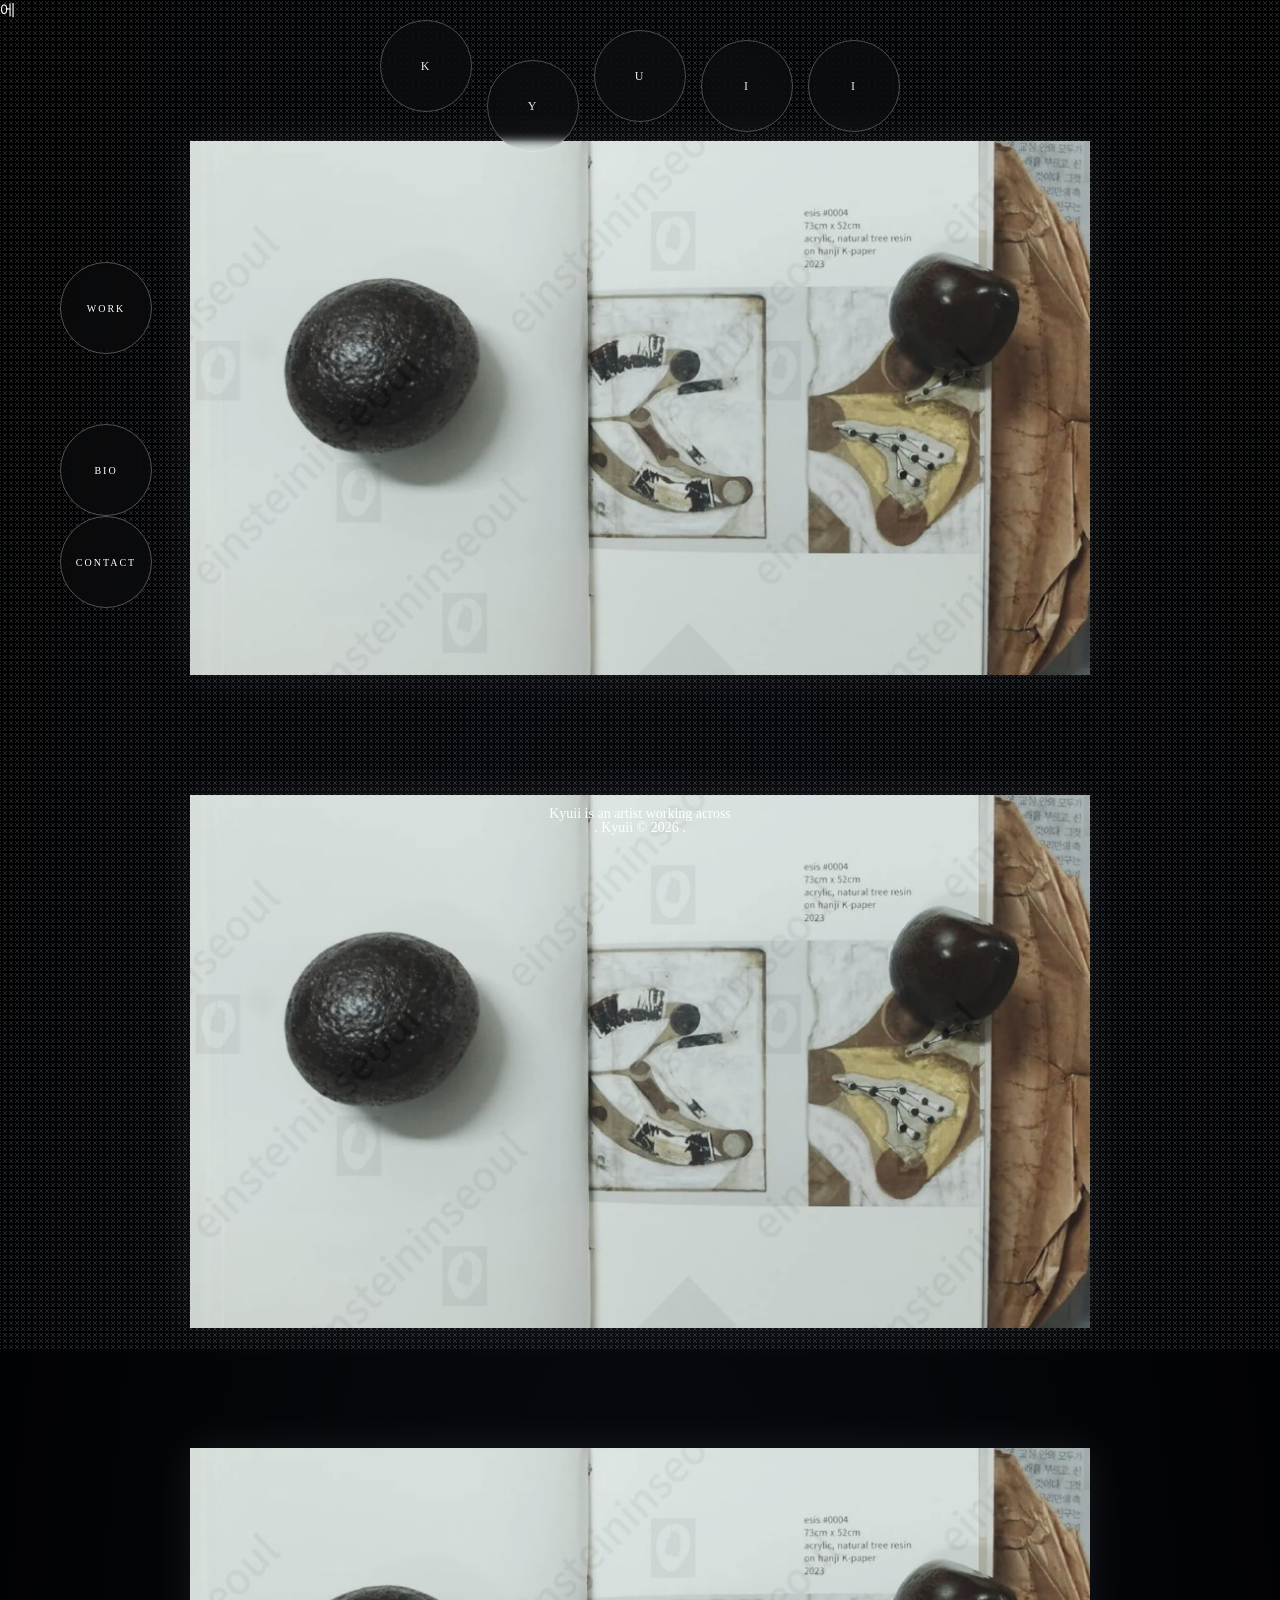
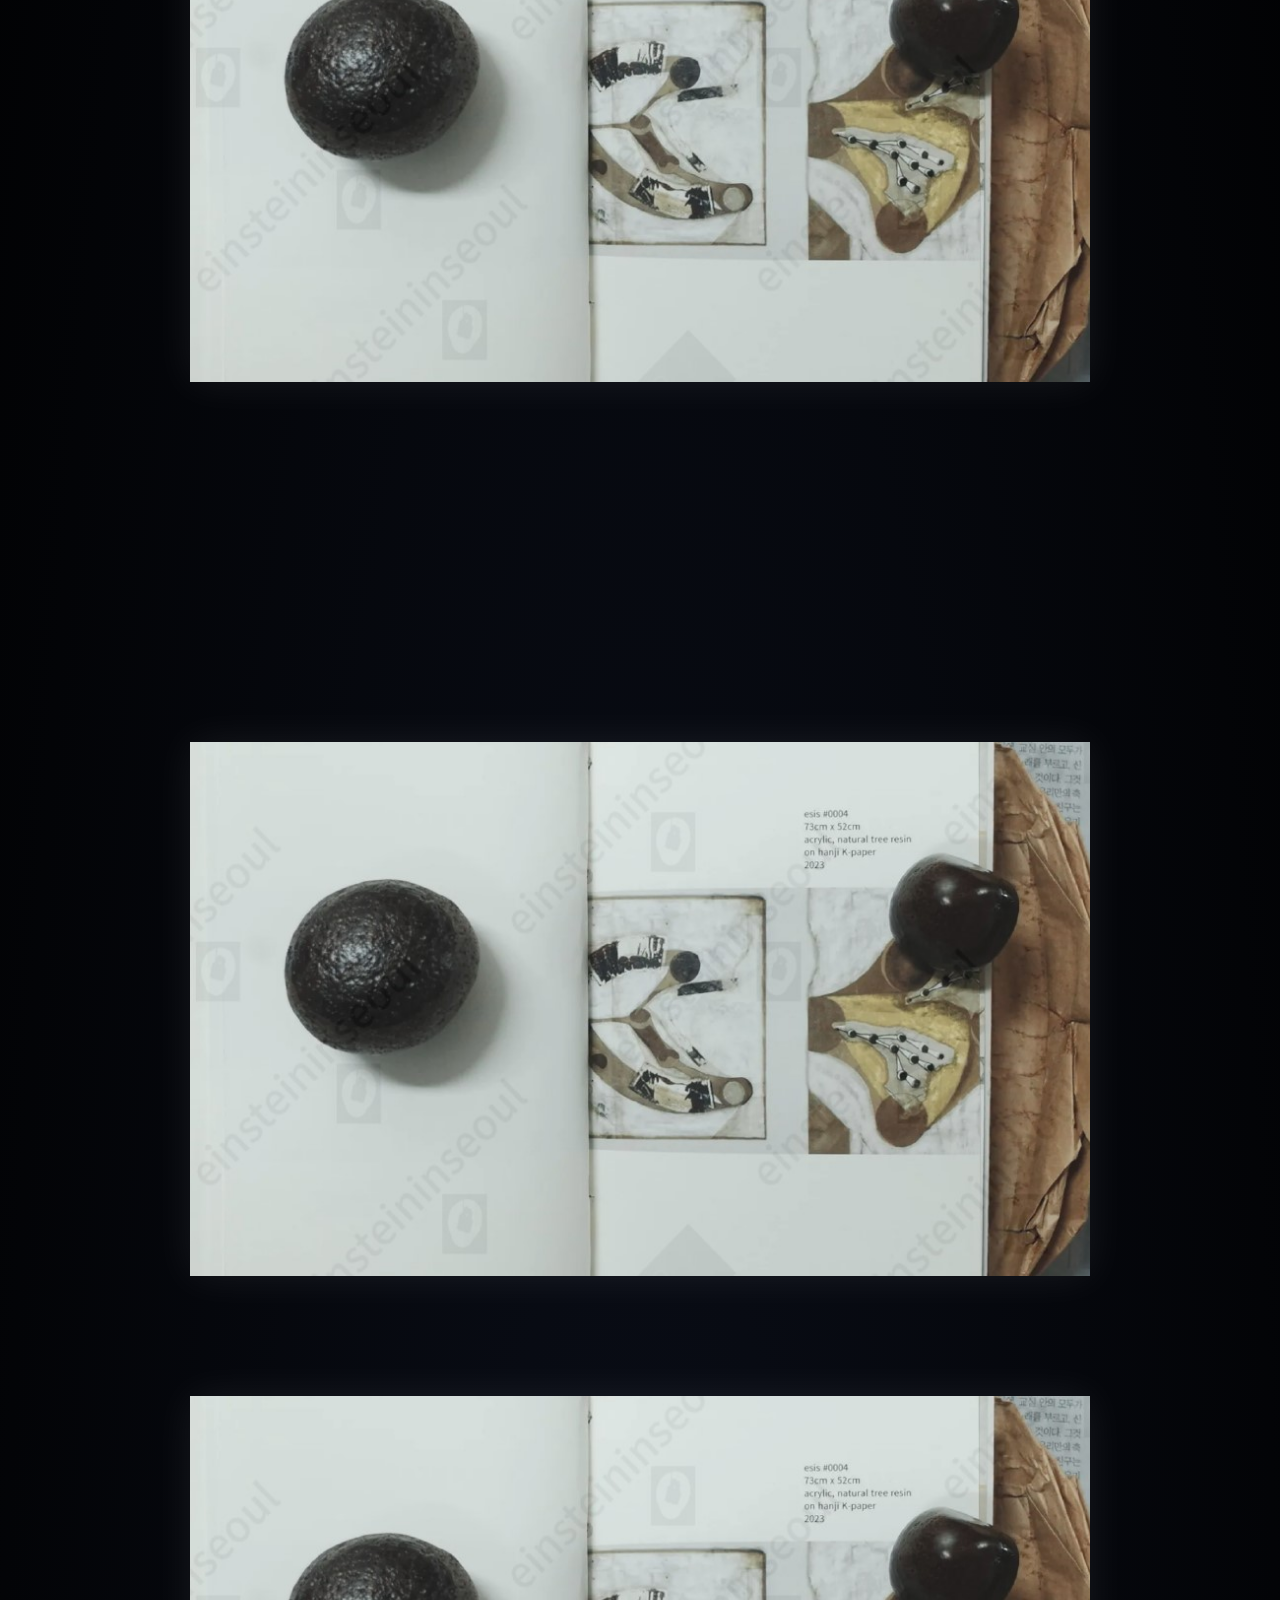
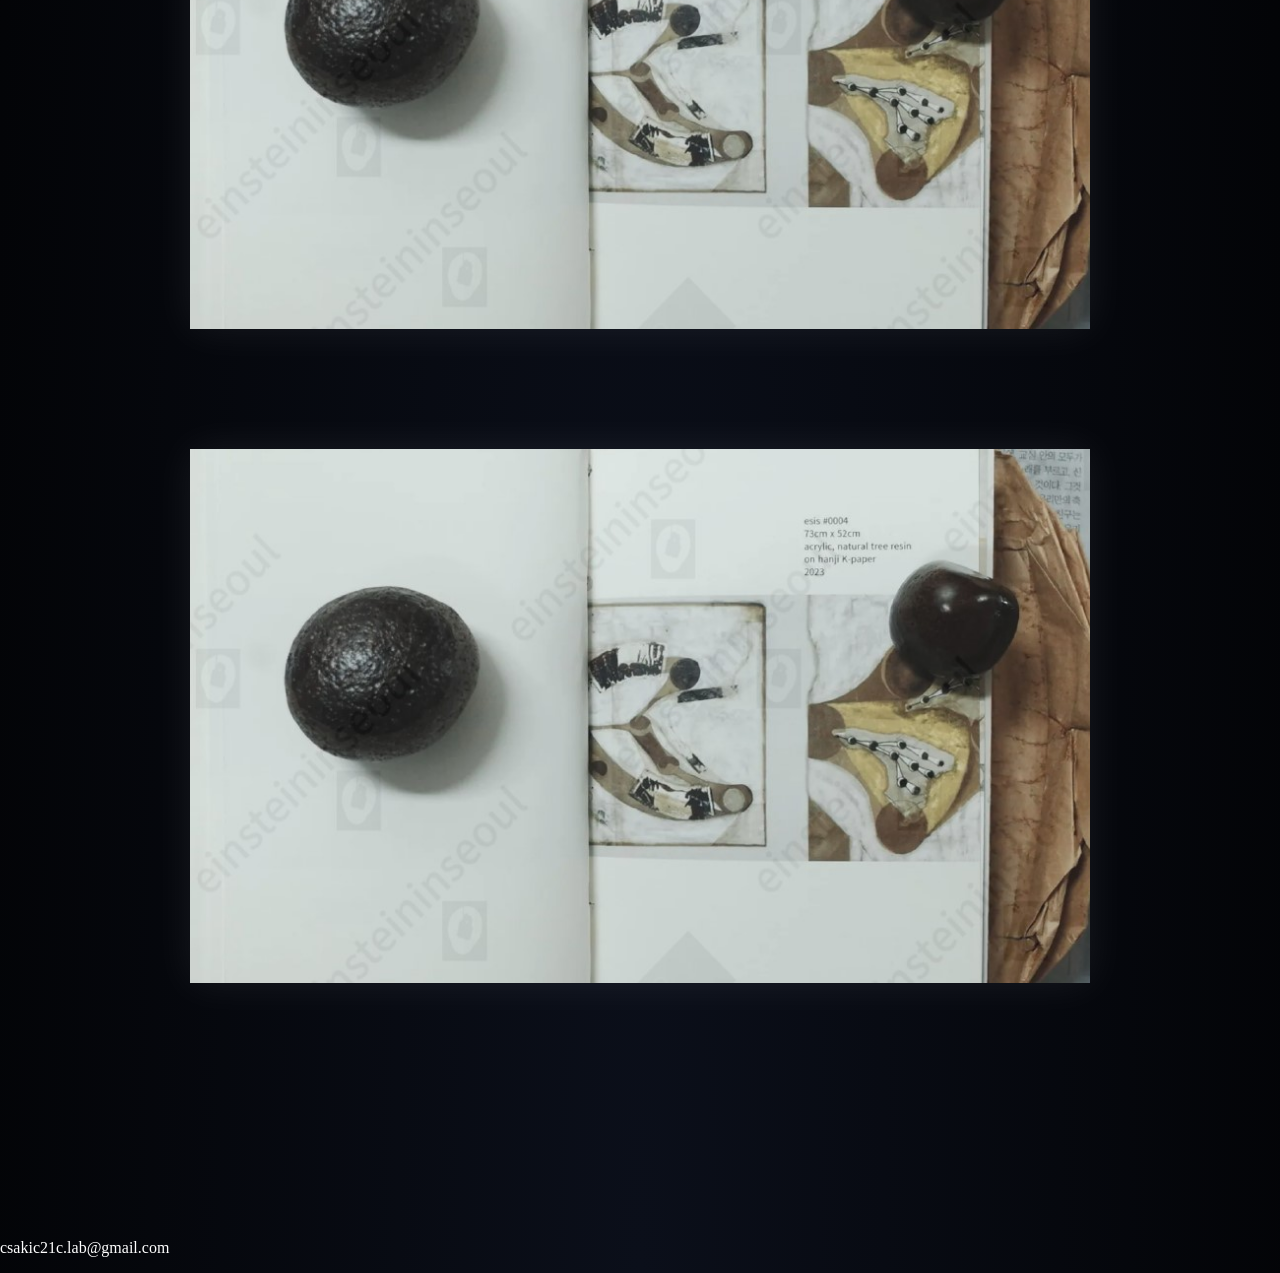
==== index.html @ 32dde9d1 "index.html 업데이트" ====
에<!DOCTYPE html>
<html lang="en">
<head>
  <meta charset="UTF-8">
  <title>Kyuii</title>
  <meta name="viewport" content="width=device-width, initial-scale=1.0">
  <link rel="stylesheet" href="style.css">
</head>
  
<body>
<div class="container">
  <img src="images/01.jpg">
  <img src="images/02.jpg">
  <img src="images/03.jpg">
</div>
</body>
</html>

<div class="menu">
  <a href="#" class="circle">WORK</a>
  <a href="#" class="circle">BIO</a>
  <a href="mailto:csakic21c.lab@gmail.com" class="circle">CONTACT</a>
</div>

<div class="kyuii" onclick="toggleFloat()">
  <div class="circle">K</div>
  <div class="circle">Y</div>
  <div class="circle">U</div>
  <div class="circle">I</div>
  <div class="circle">I</div>
</div>

<div class="content">

  <div id="work" class="page active">
    <img src="images/01.jpg">
    <img src="images/02.jpg">
    <img src="images/03.jpg">
  </div>

  <div id="bio" class="page active">
    <p>Kyuii is an artist working across </p>
   
  </div>
  <div id="contact" class="page active">
    <p>csakic21c.lab@gmail.com</p>
 
  </div>
</div>

<script>
function showPage(pageId) {
  document.querySelectorAll('.page').forEach(p => {
    p.classList.remove('active');
  });

  document.getElementById(pageId).classList.add('active');
}
</script>

<div id="bio" class="page">
  <p>Kyuii</p>
  <p>Artist</p>
  <br>
  <p>2025 — Solo Exhibition</p>
  <p>2024 — Collaboration</p>
</div>

<div id="contact" class="page">
  <p><a href="mailto:csakic21c.lab@gmail.com">Email</a></p>
  <p><a href="#">Instagram</a></p>
</div>

<div id="bio" class="page active">

<div class="footer">
  .
  Kyuii © 2026
  .
</div>
---- style.css ----
body {
  margin: 0;
  background: radial-gradient(ellipse at bottom, #0b0f1a 0%, #000000 100%);
  overflow-x: hidden;
  color: white;
}

/* 별 레이어 */
body::before {
  content: "";
  position: fixed;
  width: 200%;
  height: 200%;
  top: -50%;
  left: -50%;
  background-image: 
    radial-gradient(white 1px, transparent 1px),
    radial-gradient(white 1px, transparent 1px);
  background-size: 3px 3px, 6px 6px;
  opacity: 0.15;
  animation: starMove 120s linear infinite;
  z-index: -1;
}

@keyframes starMove {
  from { transform: translate(0,0); }
  to { transform: translate(200px, 200px); }
}

.container {
  width: 100%;
}

/* 이미지 스타일 */
img {
  width: 90%;
  max-width: 900px;
  display: block;
  margin: 120px auto;
  
  box-shadow: 0 0 40px rgba(255,255,255,0.08);
  transition: transform 0.6s ease, opacity 0.6s ease;
}

/* 호버 시 살짝 떠오름 */
img:hover {
  transform: scale(1.02);
}

.title {
  animation: glow 3s ease-in-out infinite;
}

@keyframes glow {
  0%, 100% { opacity: 0.4; }
  50% { opacity: 1; }
}
.contact {
  position: fixed;
  bottom: 40px;
  right: 40px;
  font-size: 12px;
  letter-spacing: 2px;
  opacity: 0.6;
}

.contact a {
  color: white;
  text-decoration: none;
}

.contact a:hover {
  opacity: 1;
}

.menu {
  position: fixed;
  top: 50%;
  left: 60px;
  transform: translateY(-50%);
  display: flex;
  flex-direction: column;
  gap: 30px;
}

.circle {
  width: 90px;
  height: 90px;
  border-radius: 50%;
  border: 1px solid rgba(255,255,255,0.3);
  display: flex;
  align-items: center;
  justify-content: center;
  font-size: 10px;
  letter-spacing: 2px;
  text-decoration: none;
  color: white;
  transition: all 0.4s ease;
  backdrop-filter: blur(4px);
}

/* 🔥 핵심 효과 */
.circle:hover {
  background: white;
  color: black;
  transform: scale(1.2) rotate(8deg);
}
.circle:nth-child(1) {
  transform: translateY(-20px);
}
.circle:nth-child(2) {
  transform: translateY(20px);
}
.circle:nth-child(3) {
  transform: translateY(-10px);
}

.title {
  font-size: 20px;
  letter-spacing: 12px;
  mix-blend-mode: difference;
  opacity: 0.8;
}

.kyuii {
  position: fixed;
  top: 40px;
  left: 50%;
  transform: translateX(-50%); /* 🔥 중앙 정렬 핵심 */
  display: flex;
  gap: 15px;
}

.kyuii .circle {
  width: 90px;
  height: 90px;
  border-radius: 50%;
  border: 1px solid rgba(255,255,255,0.3);
  display: flex;
  align-items: center;
  justify-content: center;
  font-size: 12px;
  letter-spacing: 2px;
  color: white;
  transition: all 1s ease;
  backdrop-filter: blur(4px);
}

.float .circle:nth-child(1) {
  transform: translate(-60px, 40px);
}
.float .circle:nth-child(2) {
  transform: translate(40px, -50px);
}
.float .circle:nth-child(3) {
  transform: translate(80px, 60px);
}
.float .circle:nth-child(4) {
  transform: translate(-30px, -70px);
}
.float .circle:nth-child(5) {
  transform: translate(20px, 90px);
}

.float .circle {
  animation: float 6s infinite ease-in-out;
}

@keyframes float {
  0%   { transform: translate(0px, 0px); }
  50%  { transform: translate(20px, -30px); }
  100% { transform: translate(0px, 0px); }
}

￼ .menu {
  position: fixed;
  top: 50%;
  left: 60px;
  transform: translateY(-50%);
  display: flex;
  flex-direction: column;
  gap: 30px;
}

.circle {
  width: 90px;
  height: 90px;
  border-radius: 50%;
  border: 1px solid rgba(255,255,255,0.3);
  display: flex;
  align-items: center;
  justify-content: center;
  font-size: 10px;
  letter-spacing: 2px;
  text-decoration: none;
  color: white;
  transition: all 0.4s ease;
  backdrop-filter: blur(4px);
}

/* 🔥 핵심 효과 */
.circle:hover {
  background: white;
  color: black;
  transform: scale(1.2) rotate(8deg);
}

/* KYUII floating */

.kyuii .circle {
  animation: float 8s infinite ease-in-out;
  opacity: 0.9;
}

/* 각각 다르게 움직이게 */
.kyuii .circle:nth-child(1) { animation-delay: 0s; }
.kyuii .circle:nth-child(2) { animation-delay: 1s; }
.kyuii .circle:nth-child(3) { animation-delay: 2s; }
.kyuii .circle:nth-child(4) { animation-delay: 3s; }
.kyuii .circle:nth-child(5) { animation-delay: 4s; }

/* 애니메이션 정의 */
@keyframes float {
  0%   { transform: translate(0px, 0px); }
  25%  { transform: translate(10px, -15px); }
  50%  { transform: translate(-8px, 10px); }
  75%  { transform: translate(6px, -8px); }
  100% { transform: translate(0px, 0px); }
}

/* 메뉴 원 떠다니기 */

.menu a {
  animation: floatMenu 10s infinite ease-in-out;
}

/* 각각 다르게 */
.menu-item:nth-child(1) a { animation-delay: 0s; }
.menu-item:nth-child(2) a { animation-delay: 2s; }
.menu-item:nth-child(3) a { animation-delay: 4s; }

/* 애니메이션 */
@keyframes floatMenu {
  0%   { transform: translate(0px, 0px); }
  25%  { transform: translate(6px, -8px); }
  50%  { transform: translate(-5px, 6px); }
  75%  { transform: translate(4px, -5px); }
  100% { transform: translate(0px, 0px); }
}

.page {
  display: none;
  padding-top: 120px;
}

.page.active {
  display: block;
}

#bio {
  position: fixed;
  bottom: 60px;        /* 아래에서 60px */
  left: 50%;
  transform: translateX(-50%);  /* 중앙 정렬 */

  text-align: center;
  color: white;
  font-size: 14px;
  line-height: 1.8;
}

#bio {
  animation: blink 3s infinite ease-in-out;
}

@keyframes blink {
  0%, 100% { opacity: 0.4; }
  50% { opacity: 1; }
}

.footer {
  animation: fade 5s infinite ease-in-out;
}

@keyframes fade {
  0%, 100% { opacity: 0.3; }
  50% { opacity: 0.6; }
}
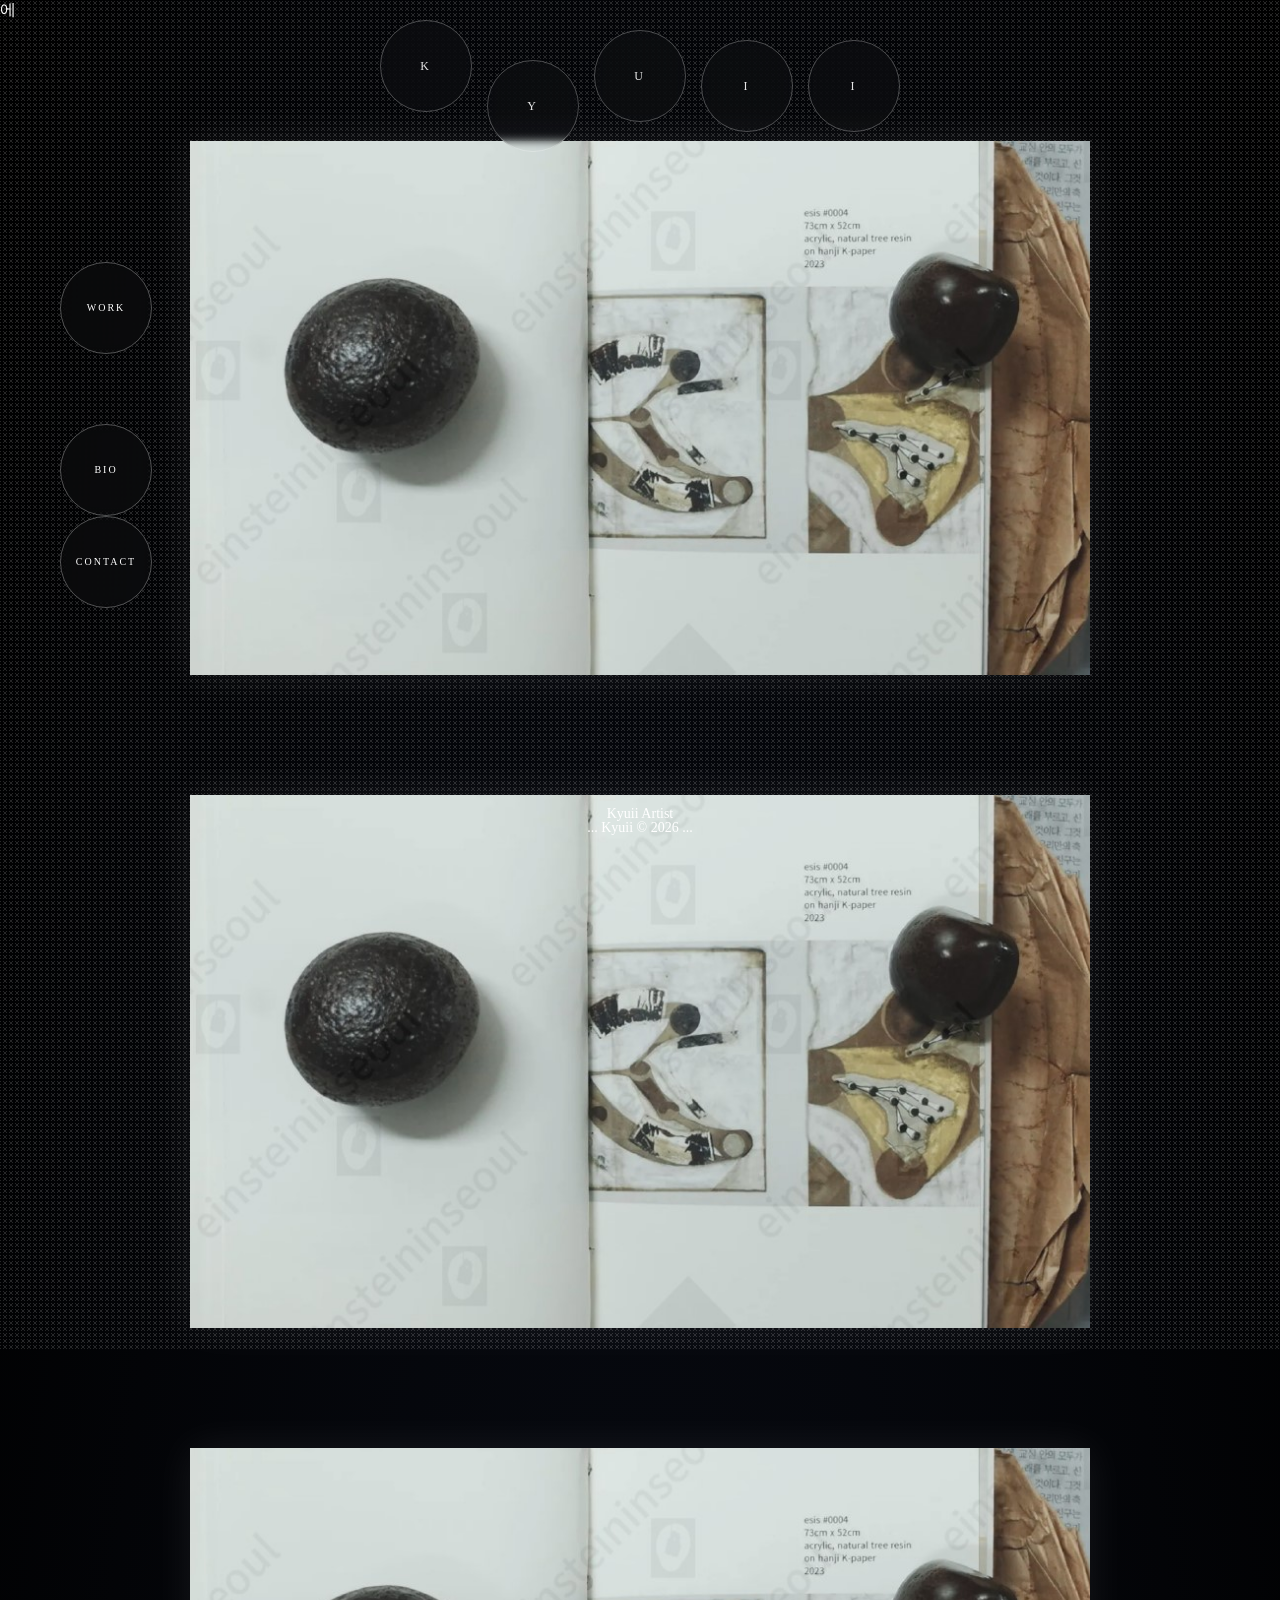
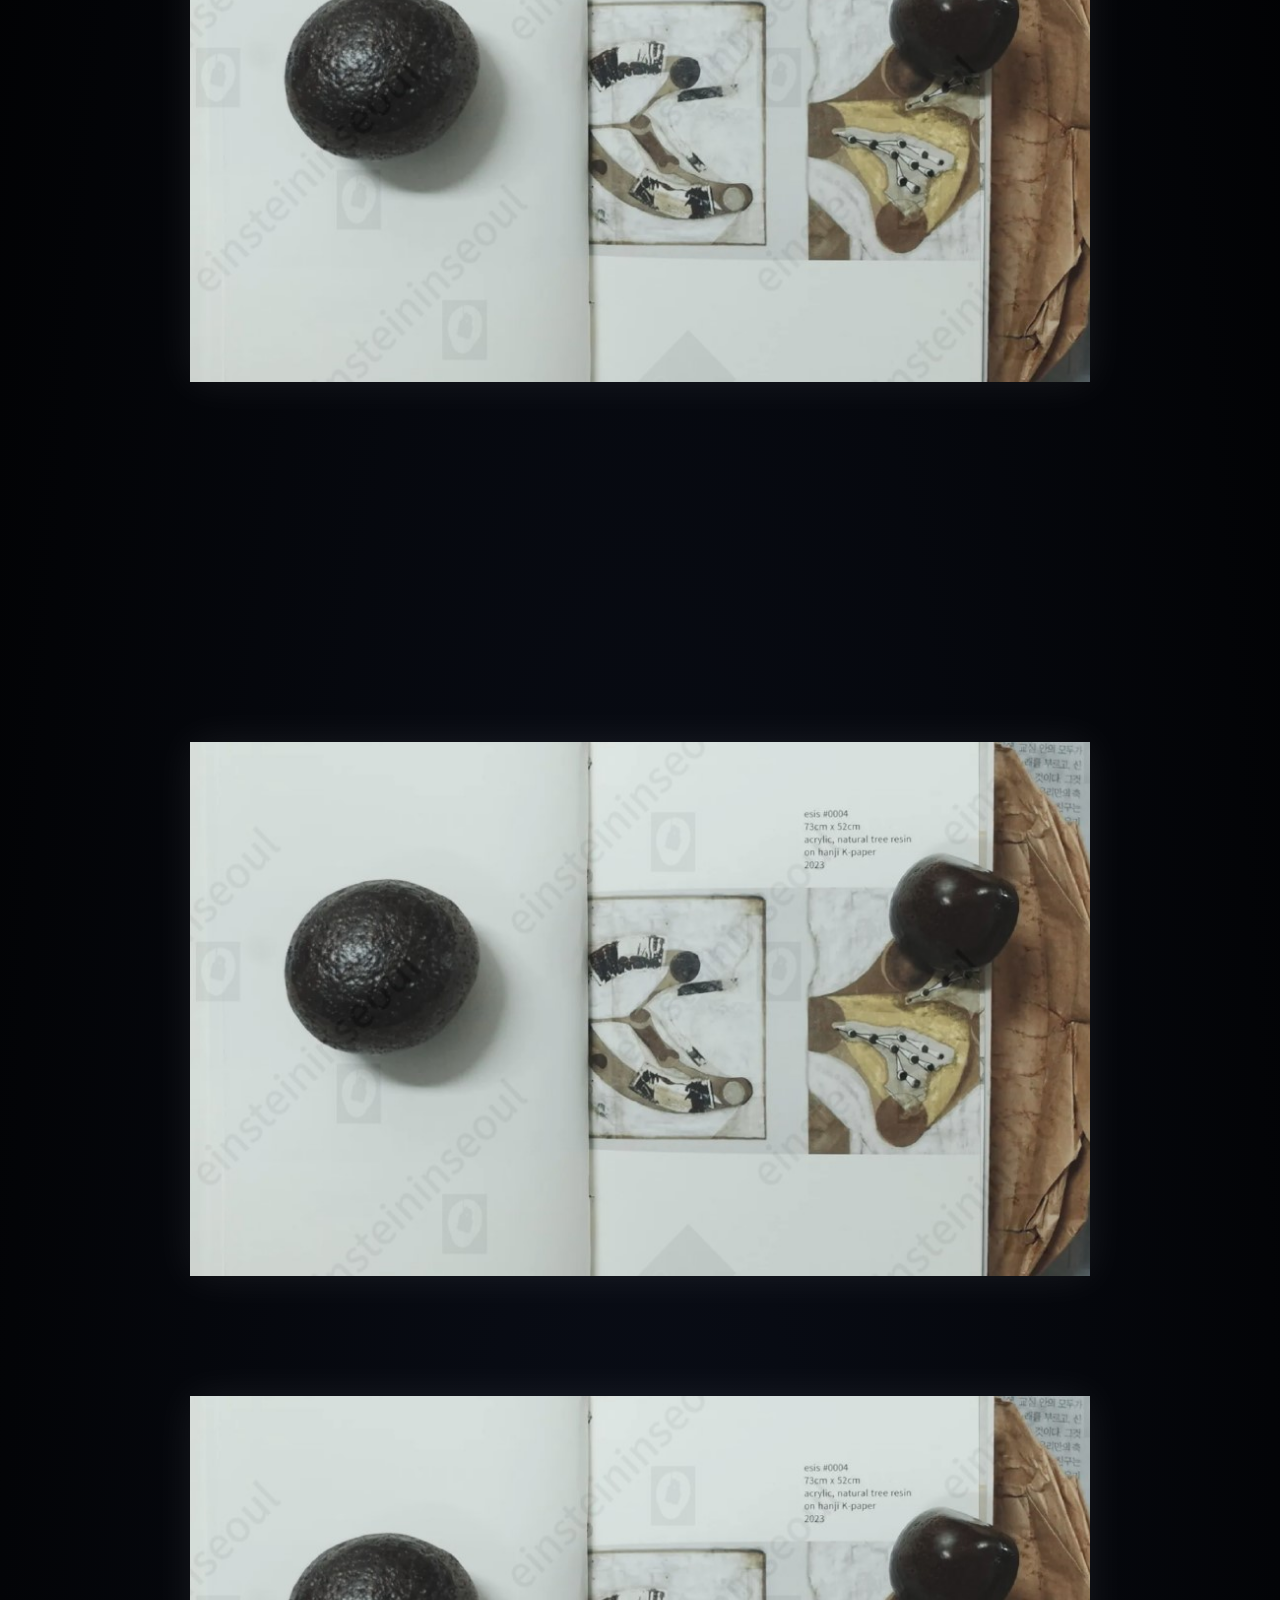
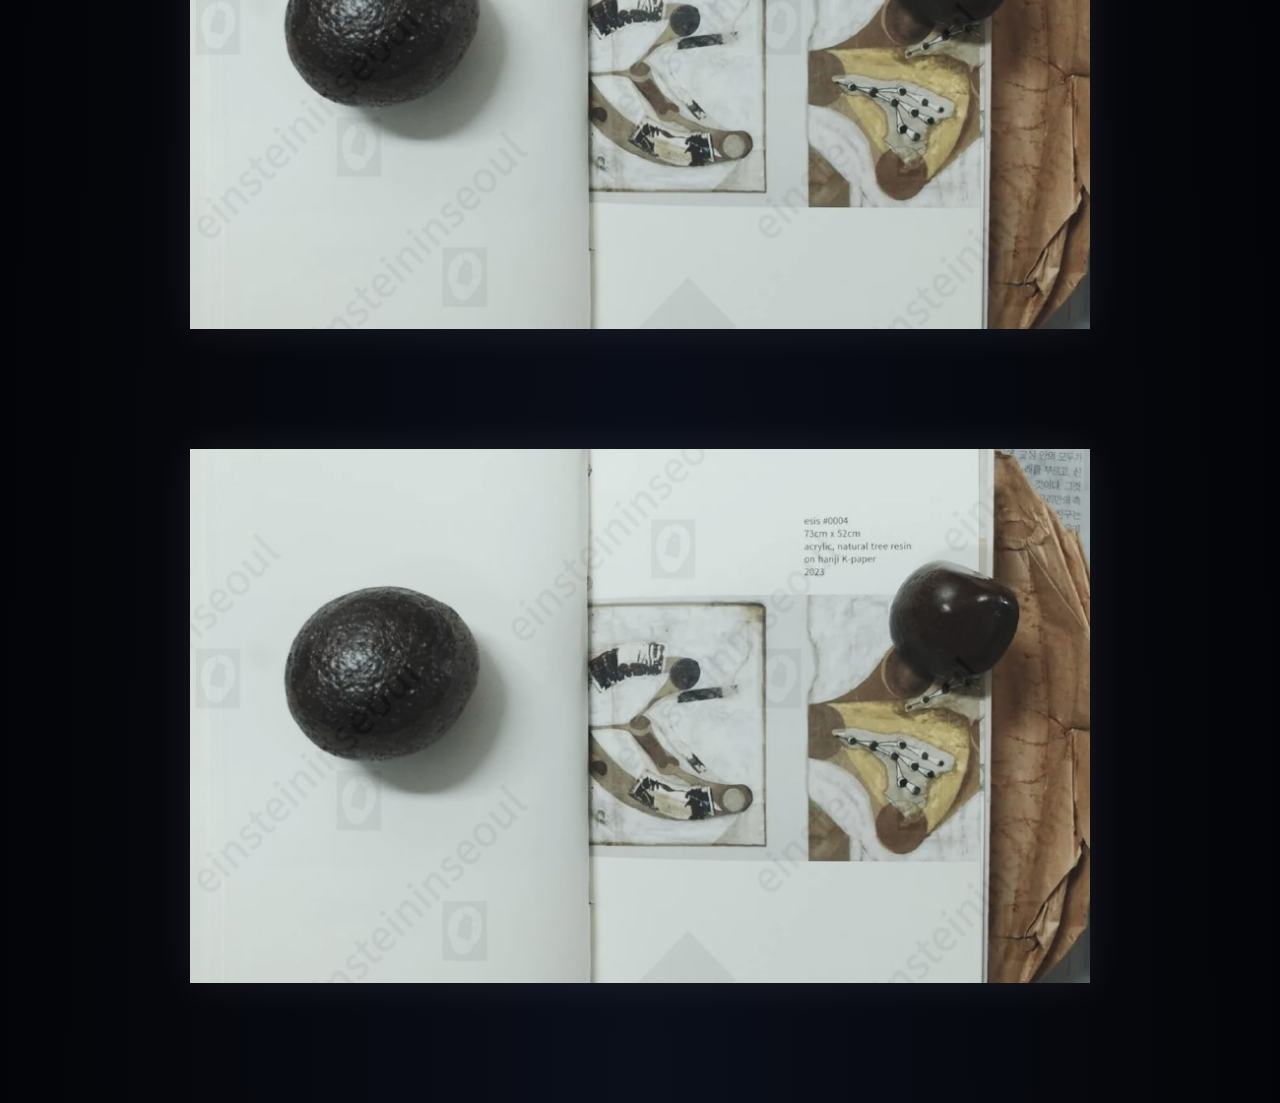
==== commit b16ae812: "index.html 업데이트" ====
--- a/index.html
+++ b/index.html
@@ -39,11 +39,7 @@
   </div>
 
   <div id="bio" class="page active">
-    <p>Kyuii is an artist working across </p>
-   
-  </div>
-  <div id="contact" class="page active">
-    <p>csakic21c.lab@gmail.com</p>
+    <p>Kyuii Artist </p>
  
   </div>
 </div>
@@ -66,15 +62,10 @@
   <p>2024 — Collaboration</p>
 </div>
 
-<div id="contact" class="page">
-  <p><a href="mailto:csakic21c.lab@gmail.com">Email</a></p>
-  <p><a href="#">Instagram</a></p>
-</div>
-
 <div id="bio" class="page active">
 
 <div class="footer">
-  .
+  ...
   Kyuii © 2026
-  .
+  ...
 </div>
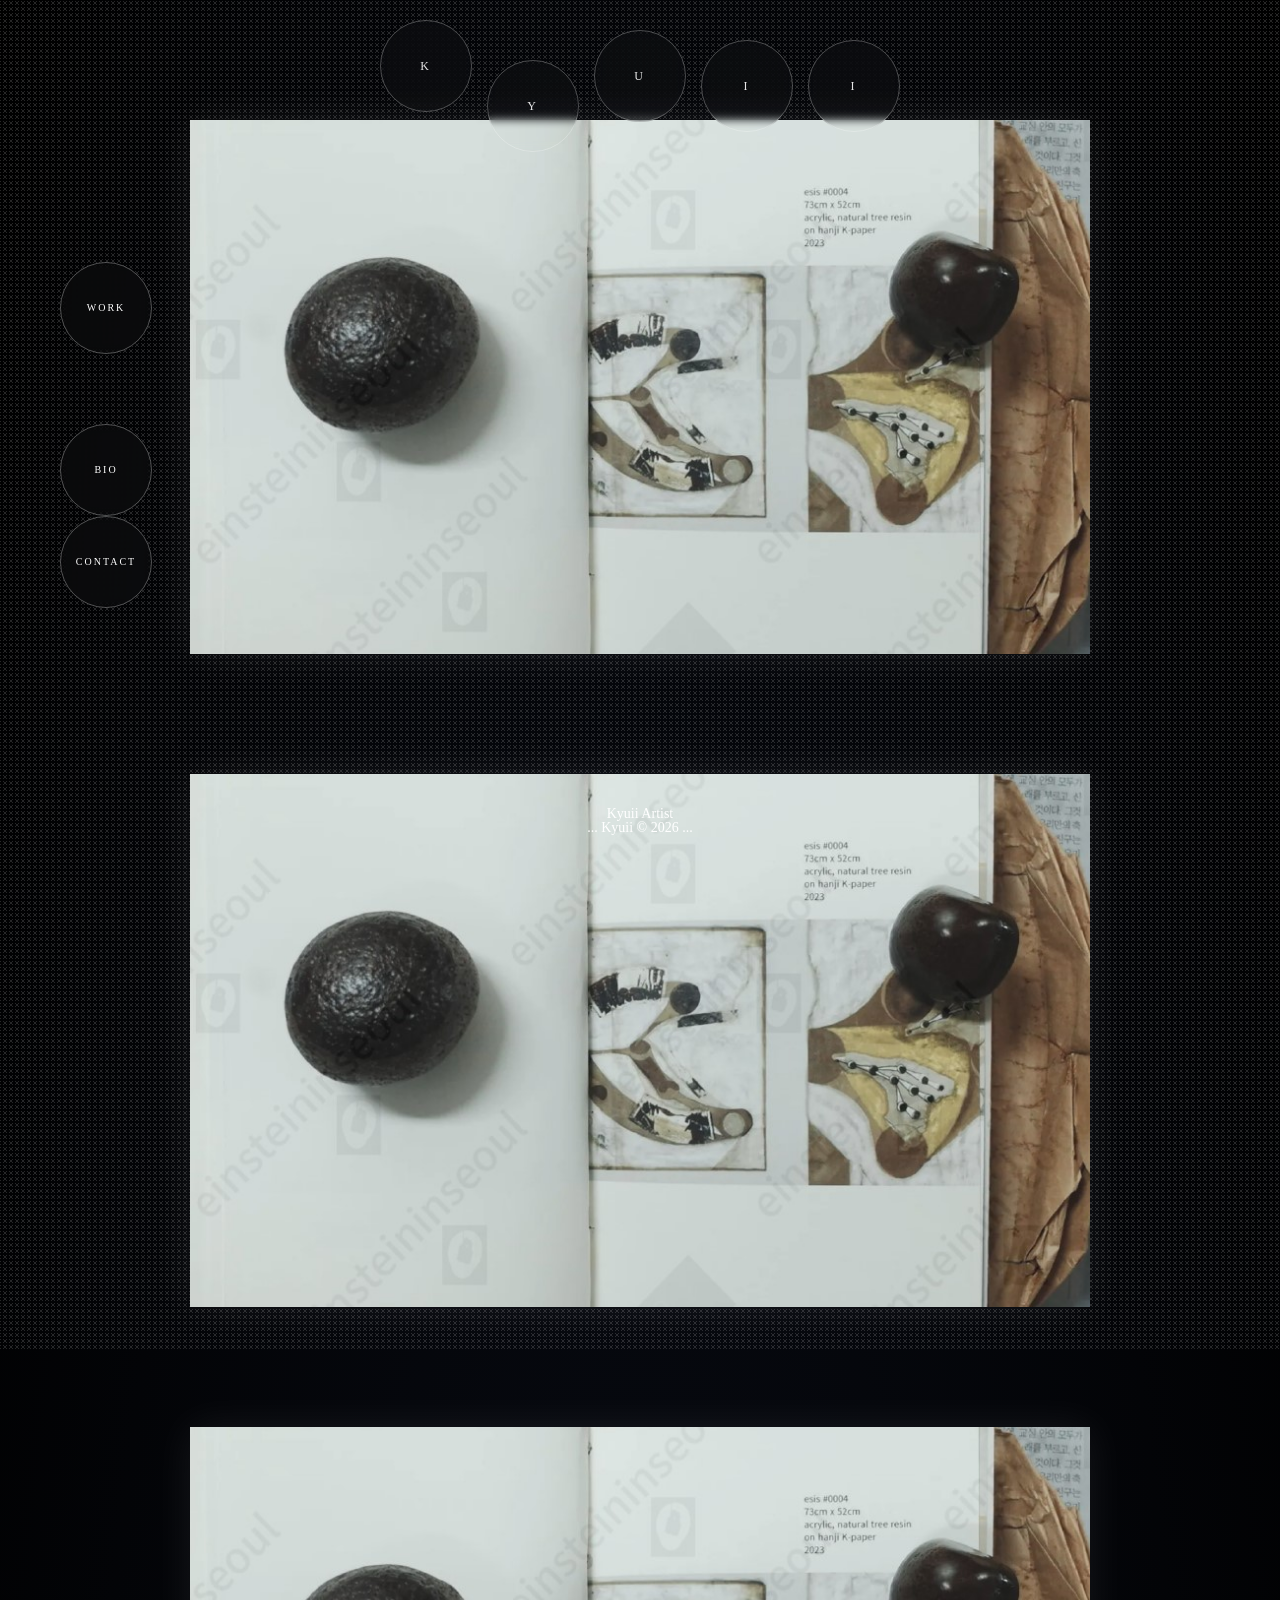
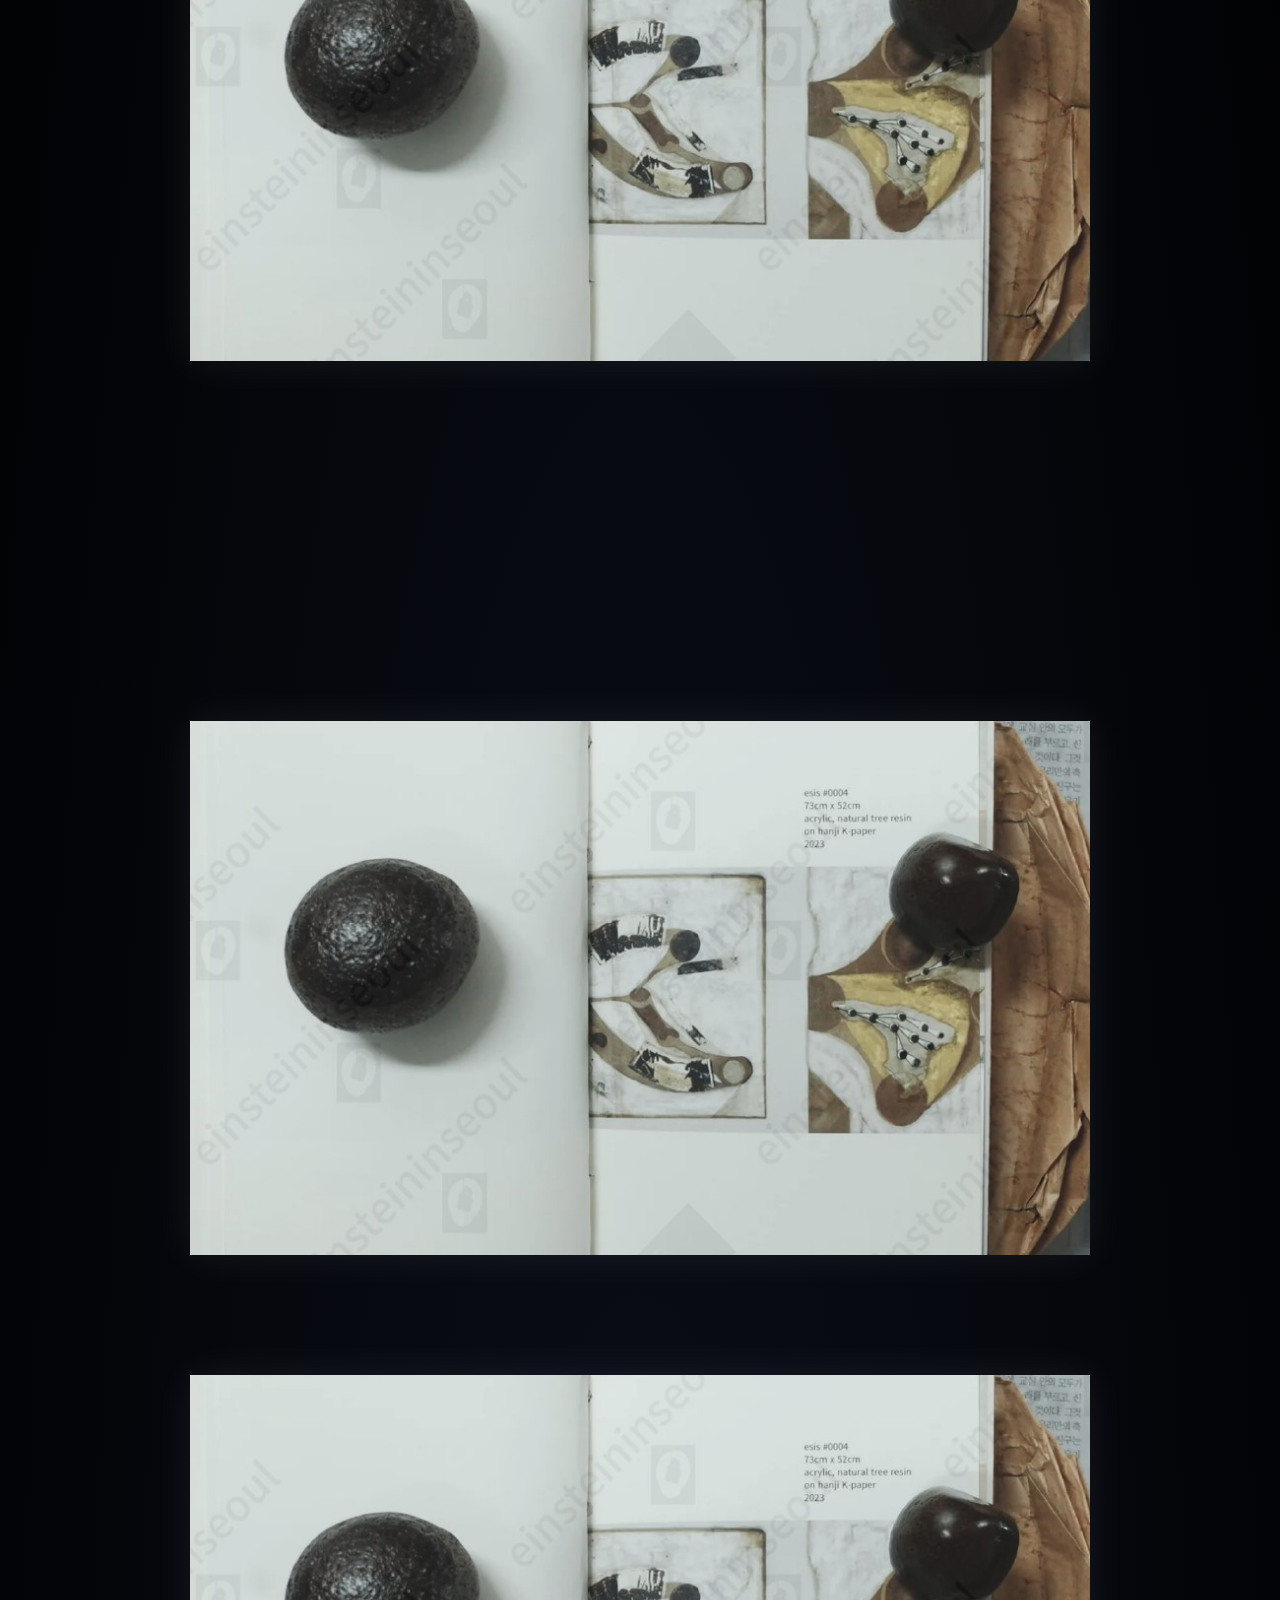
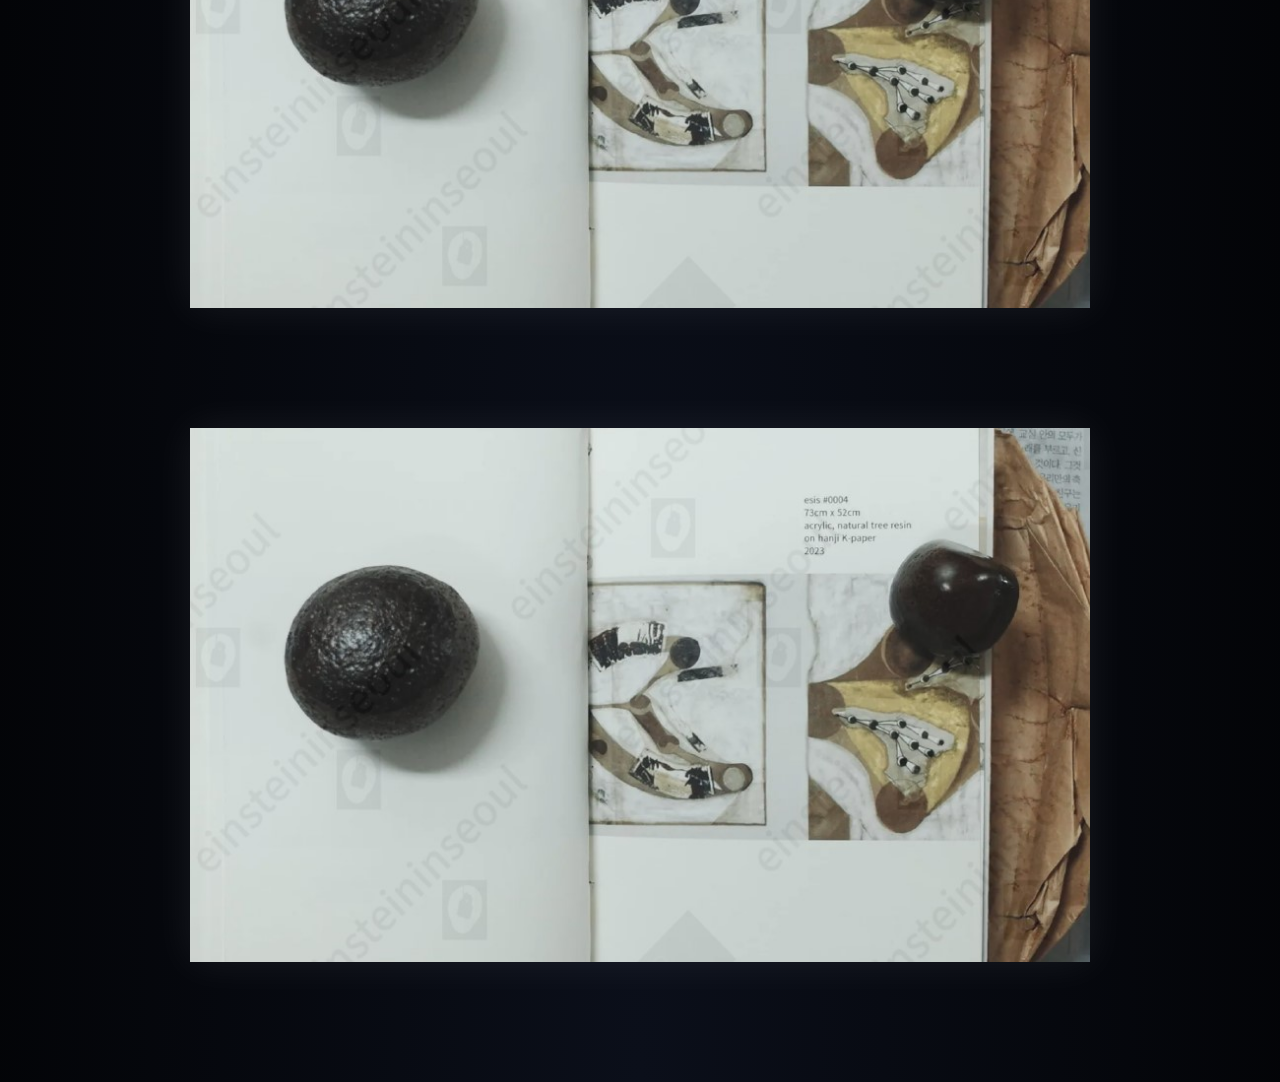
==== commit fe528146: "index.html 업데이트" ====
--- a/index.html
+++ b/index.html
@@ -1,4 +1,4 @@
-에<!DOCTYPE html>
+<!DOCTYPE html>
 <html lang="en">
 <head>
   <meta charset="UTF-8">
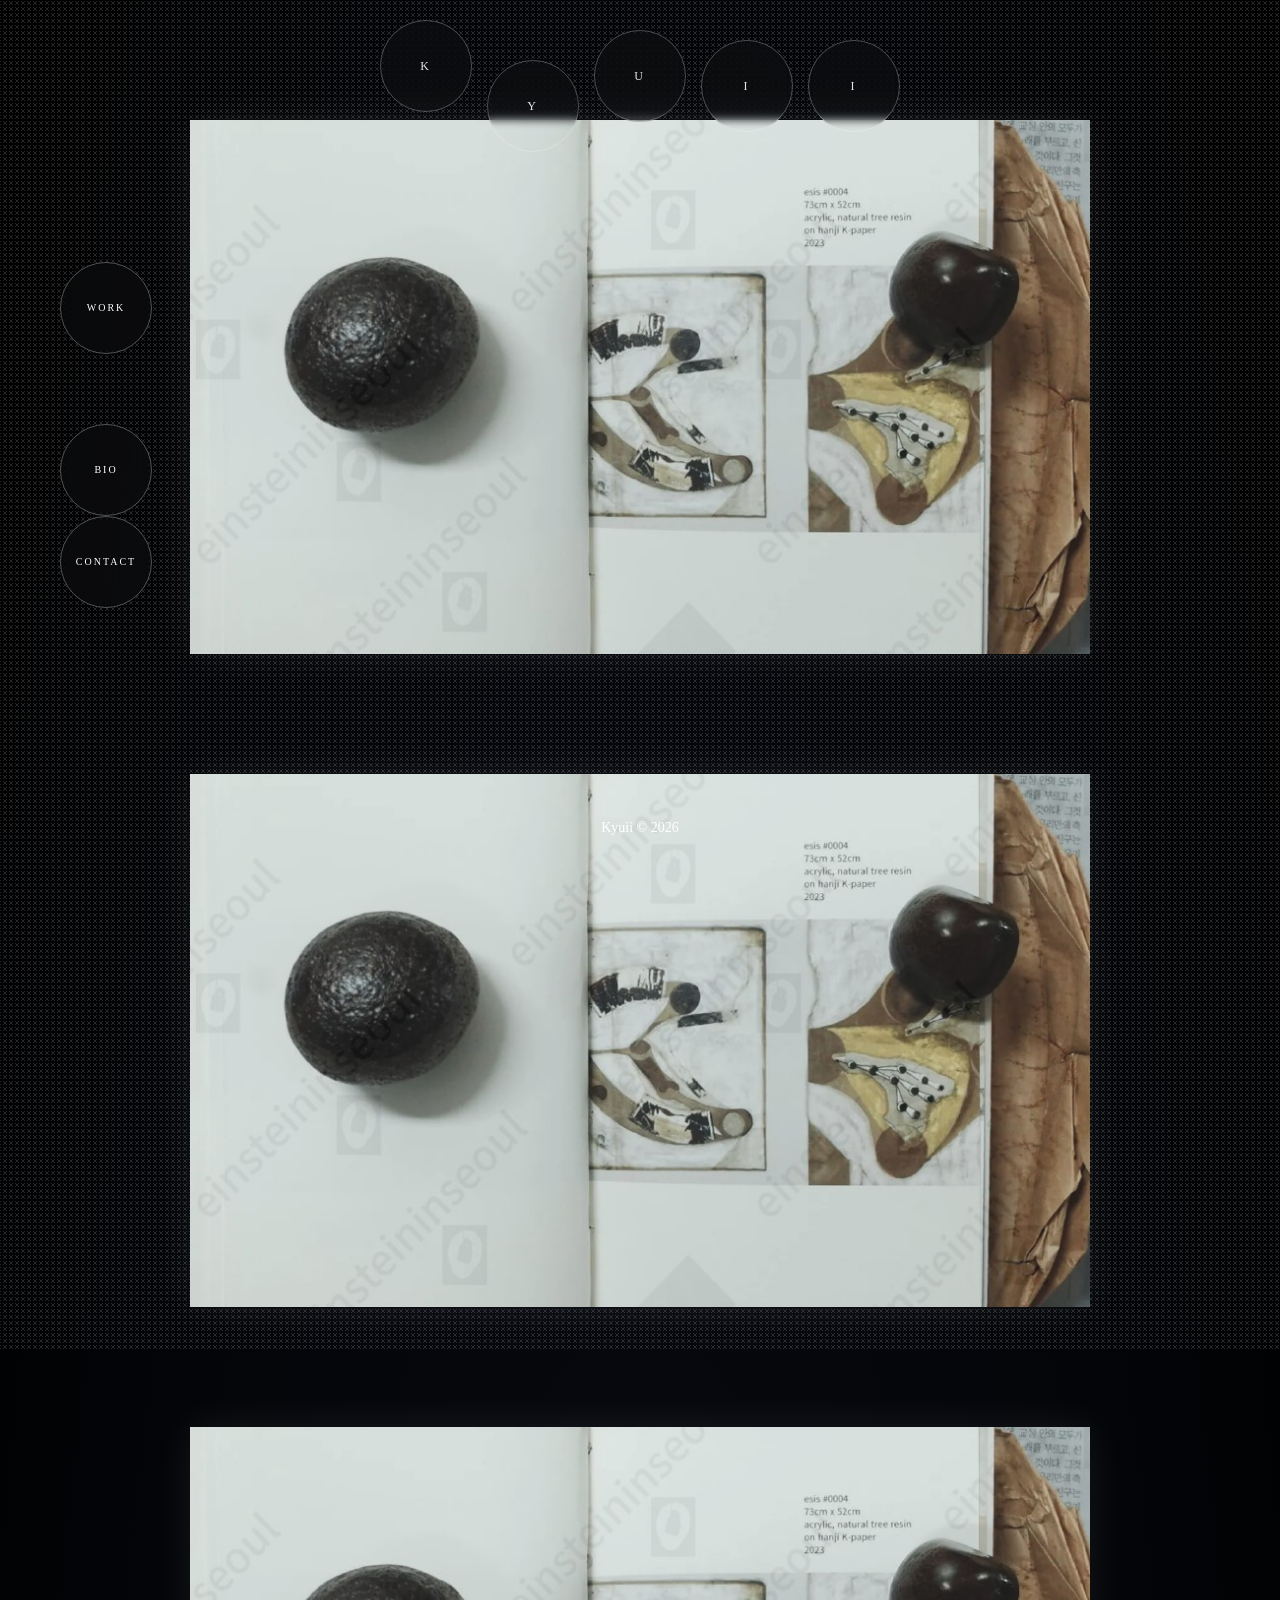
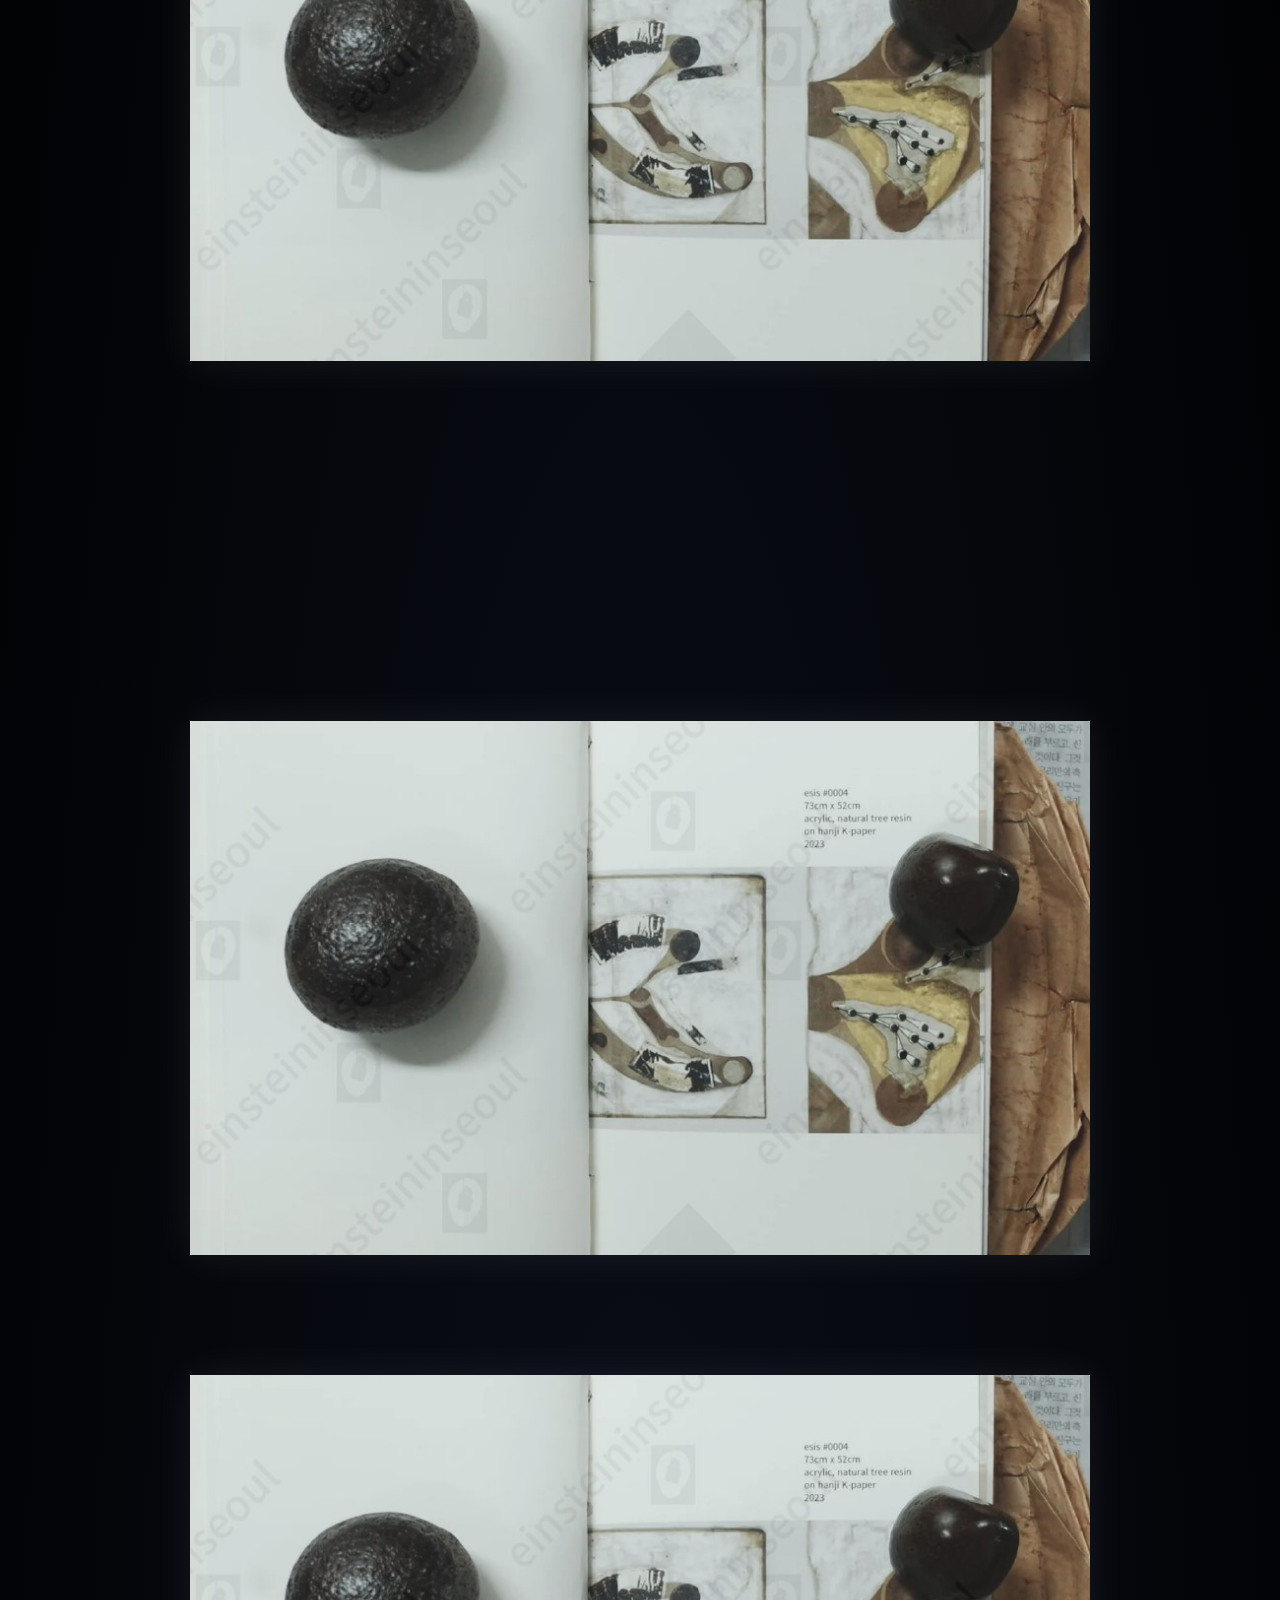
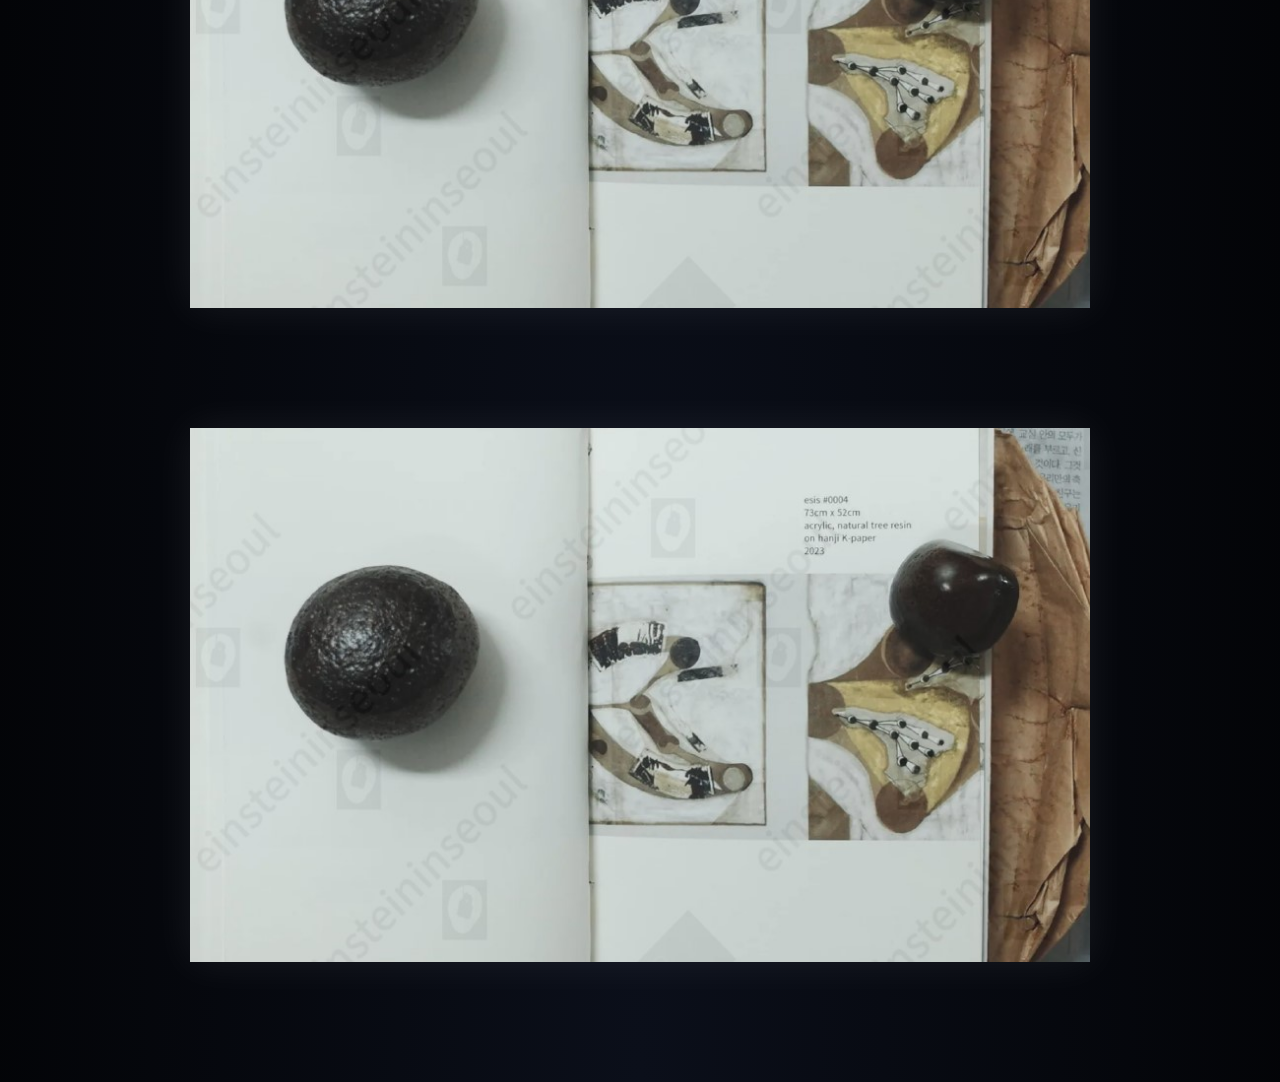
==== commit 6e1d4dc4: "index.html 업데이트" ====
--- a/index.html
+++ b/index.html
@@ -38,10 +38,6 @@
     <img src="images/03.jpg">
   </div>
 
-  <div id="bio" class="page active">
-    <p>Kyuii Artist </p>
- 
-  </div>
 </div>
 
 <script>
@@ -65,7 +61,5 @@
 <div id="bio" class="page active">
 
 <div class="footer">
-  ...
   Kyuii © 2026
-  ...
 </div>
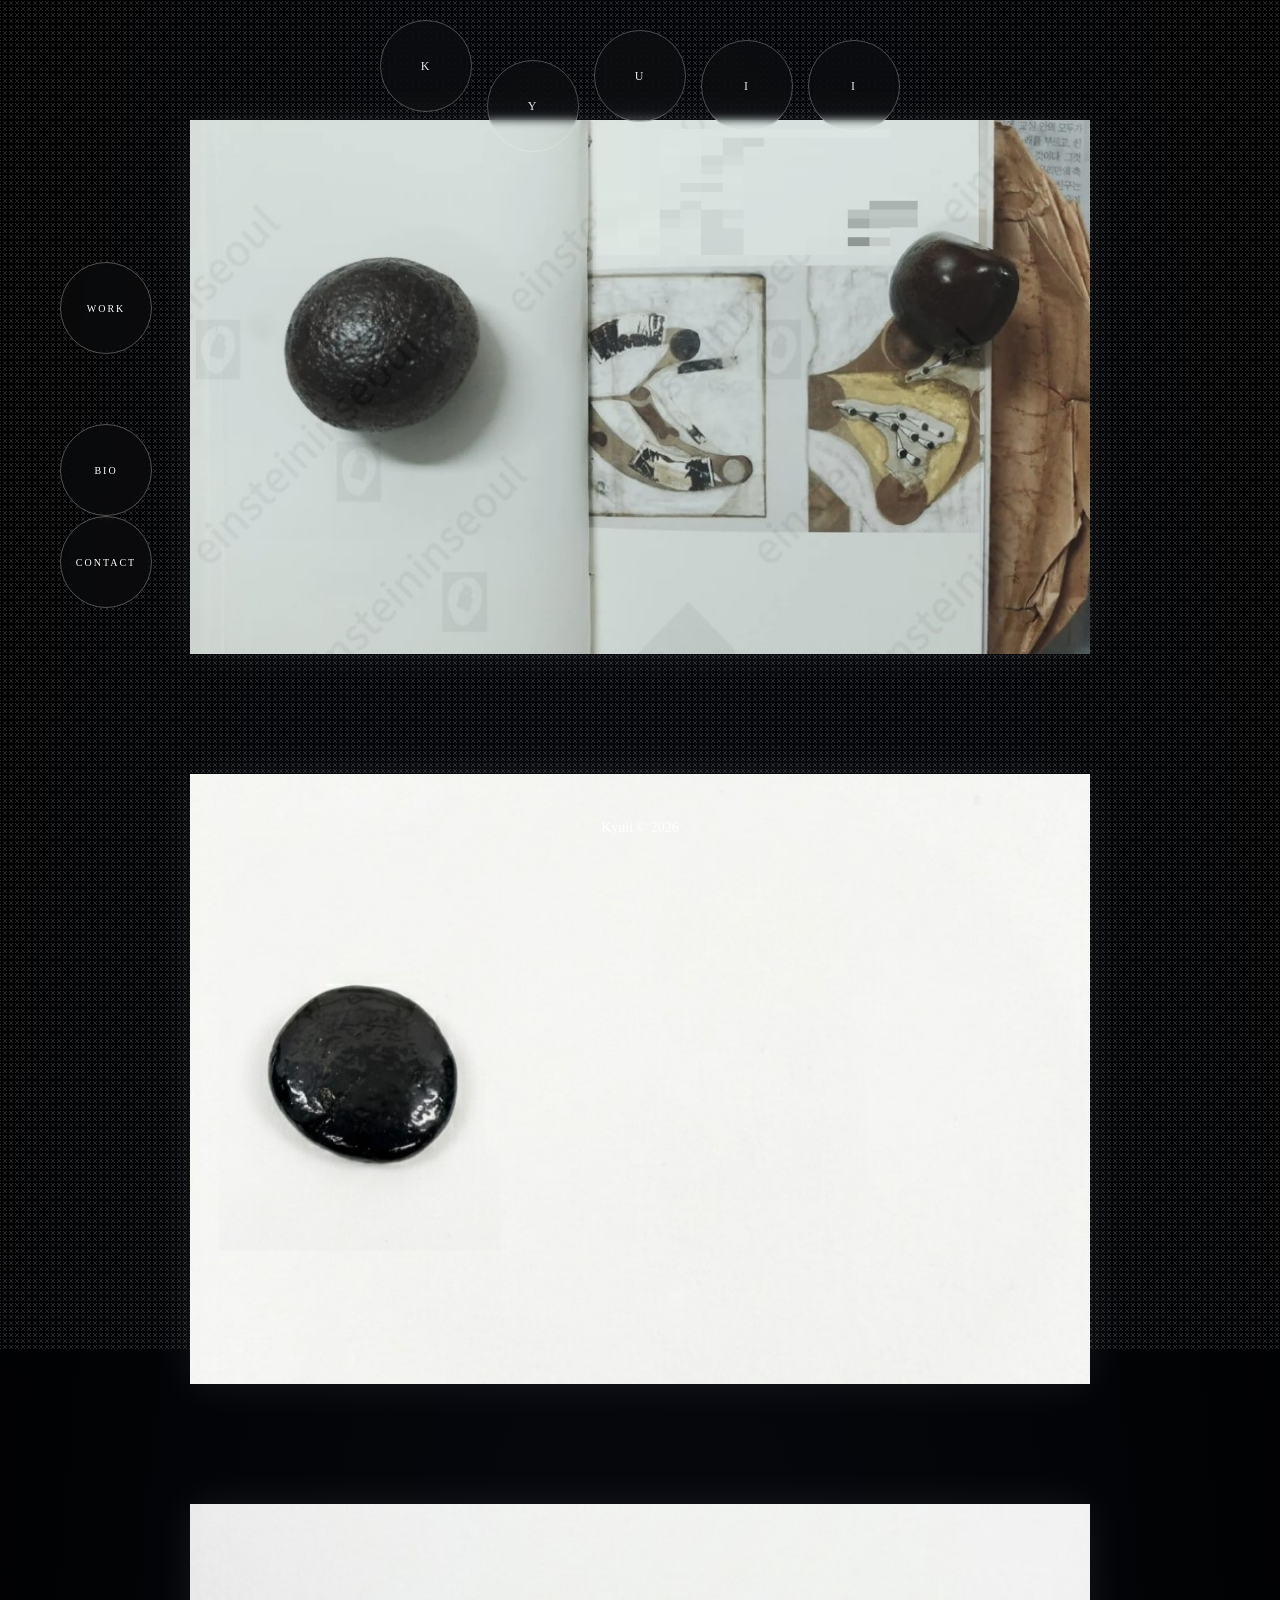
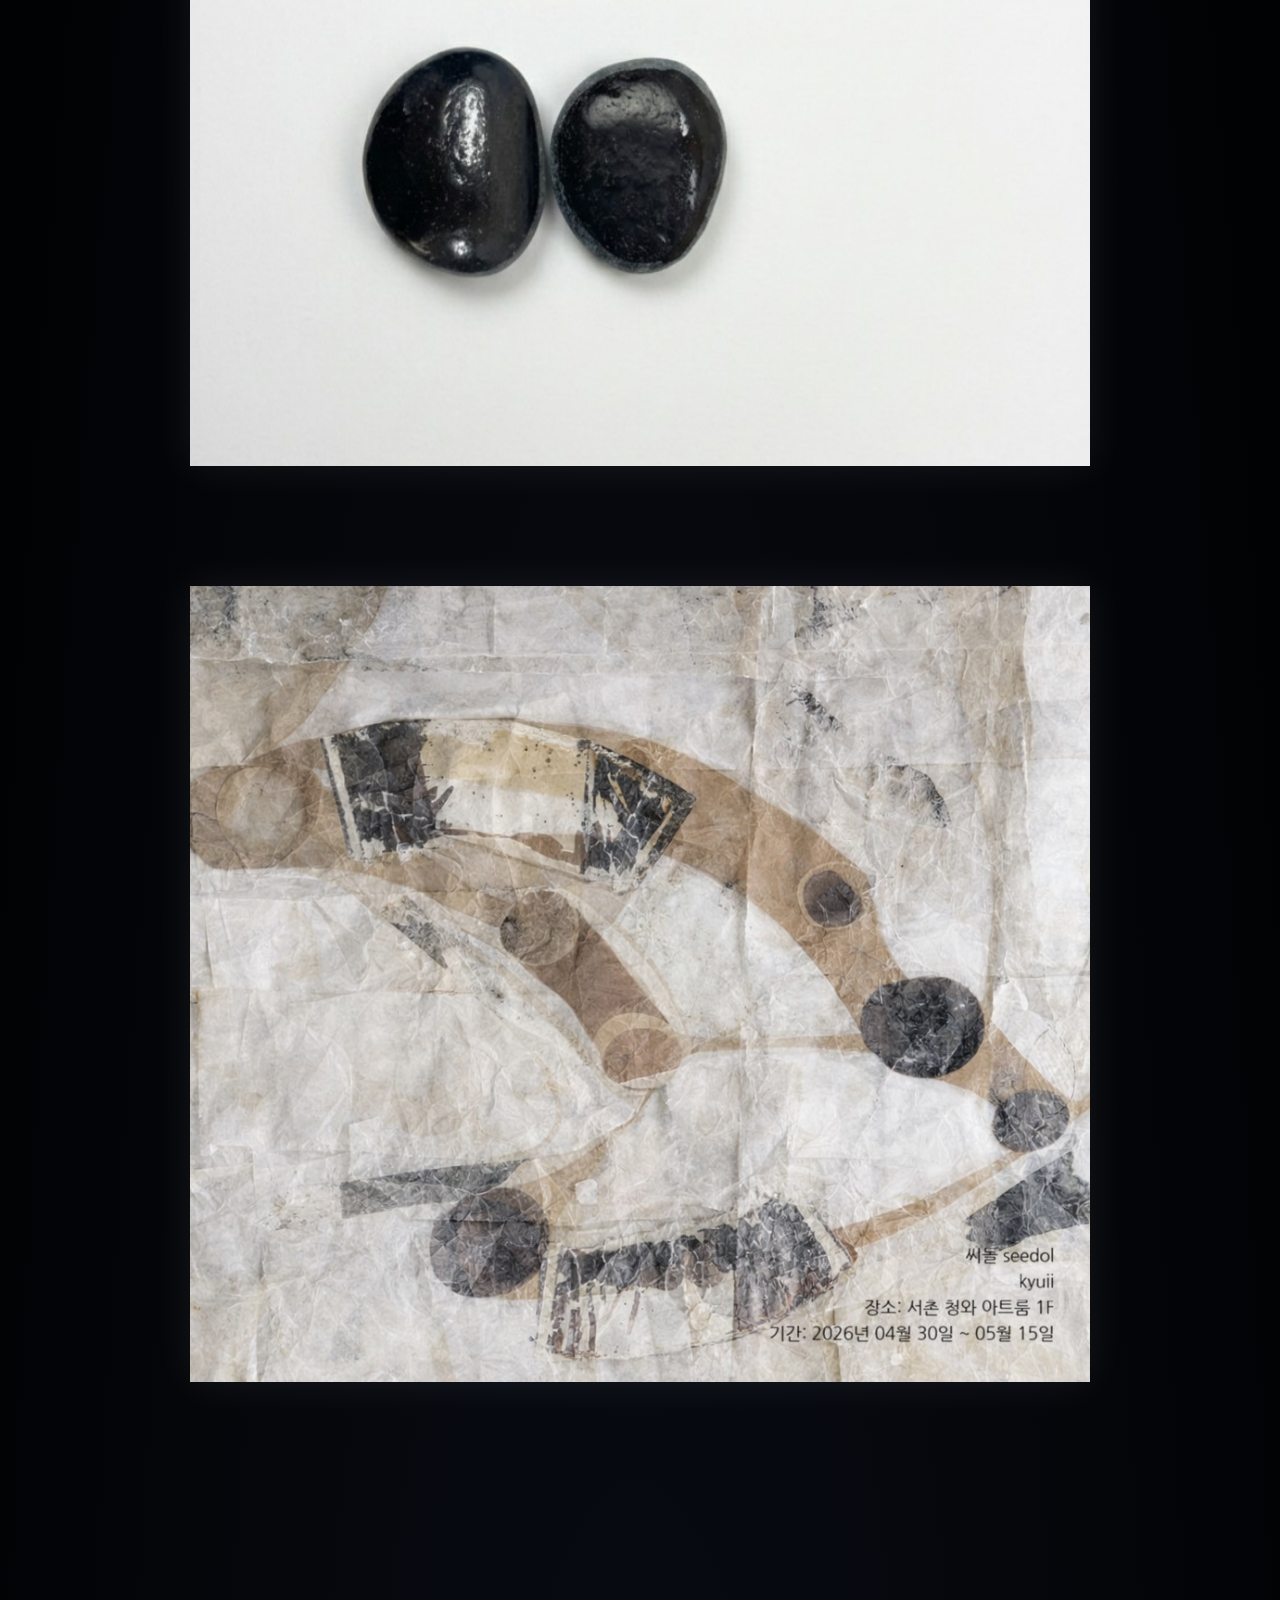
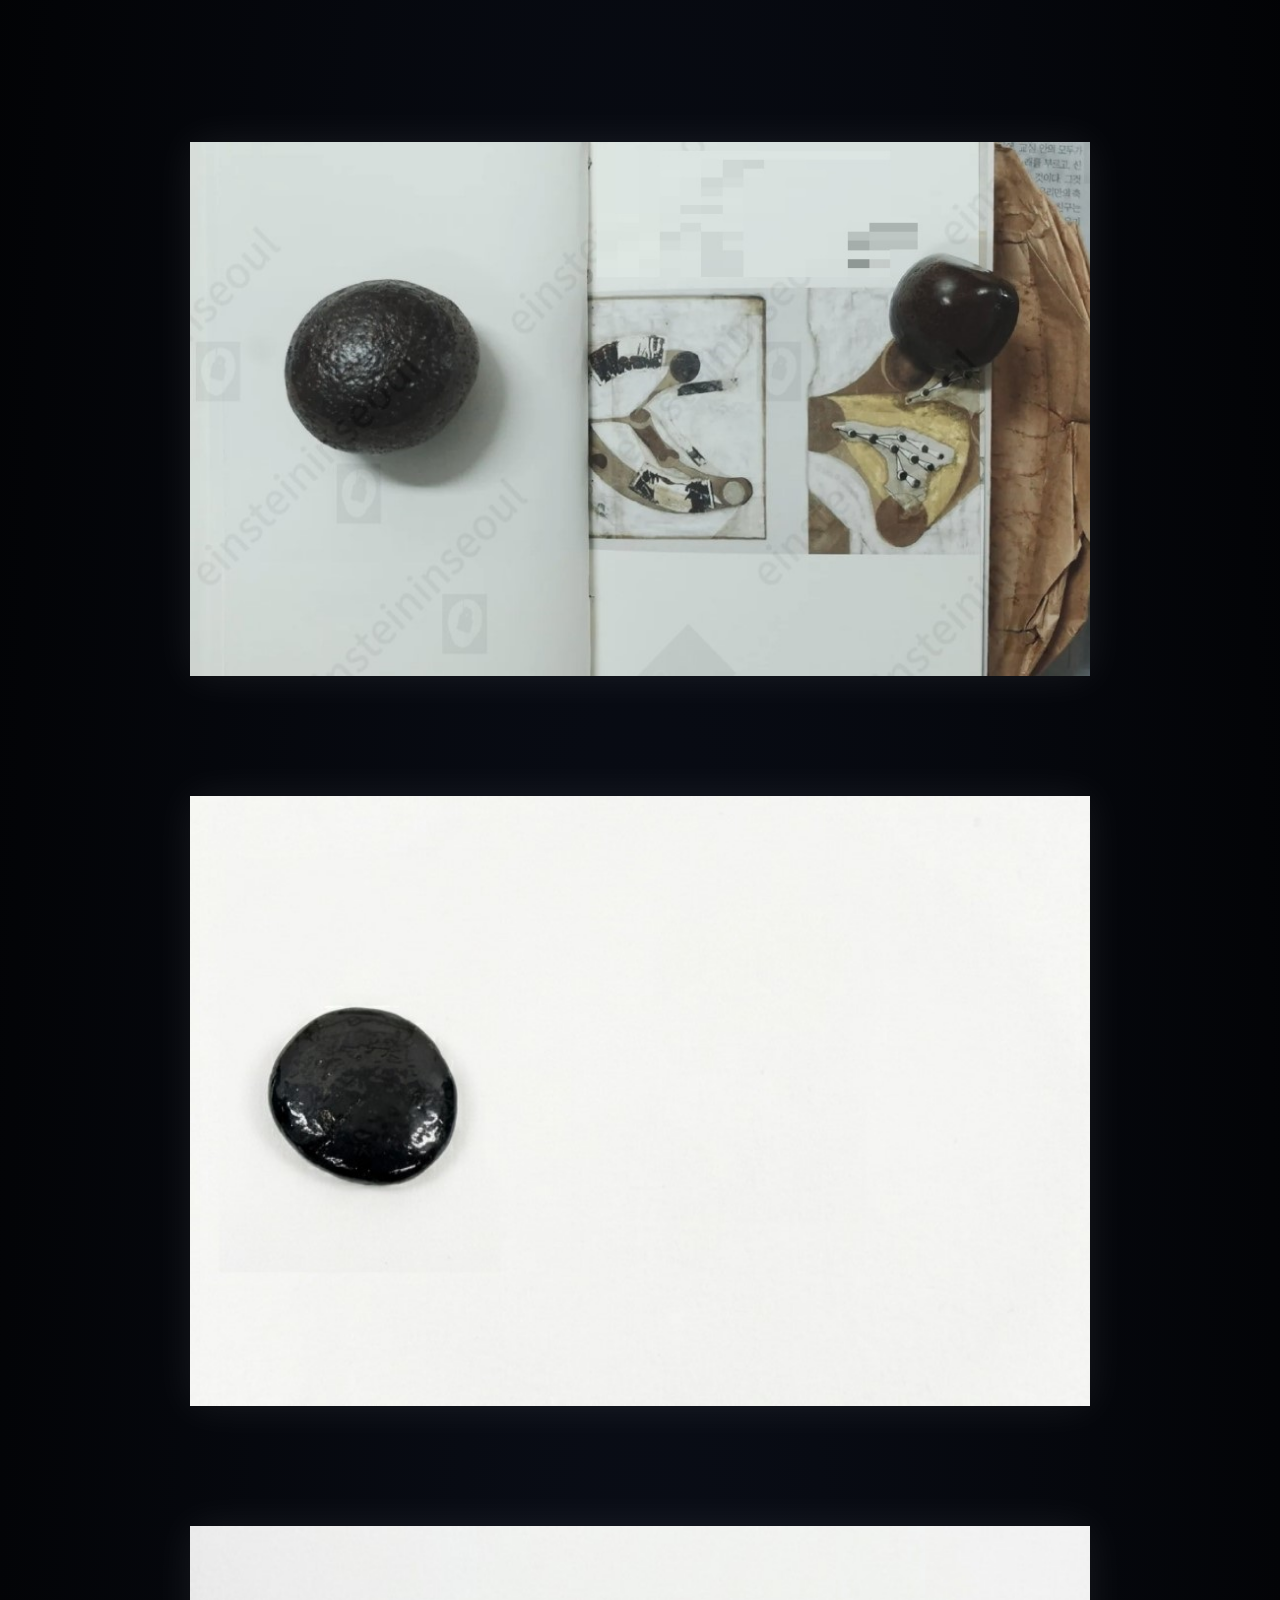
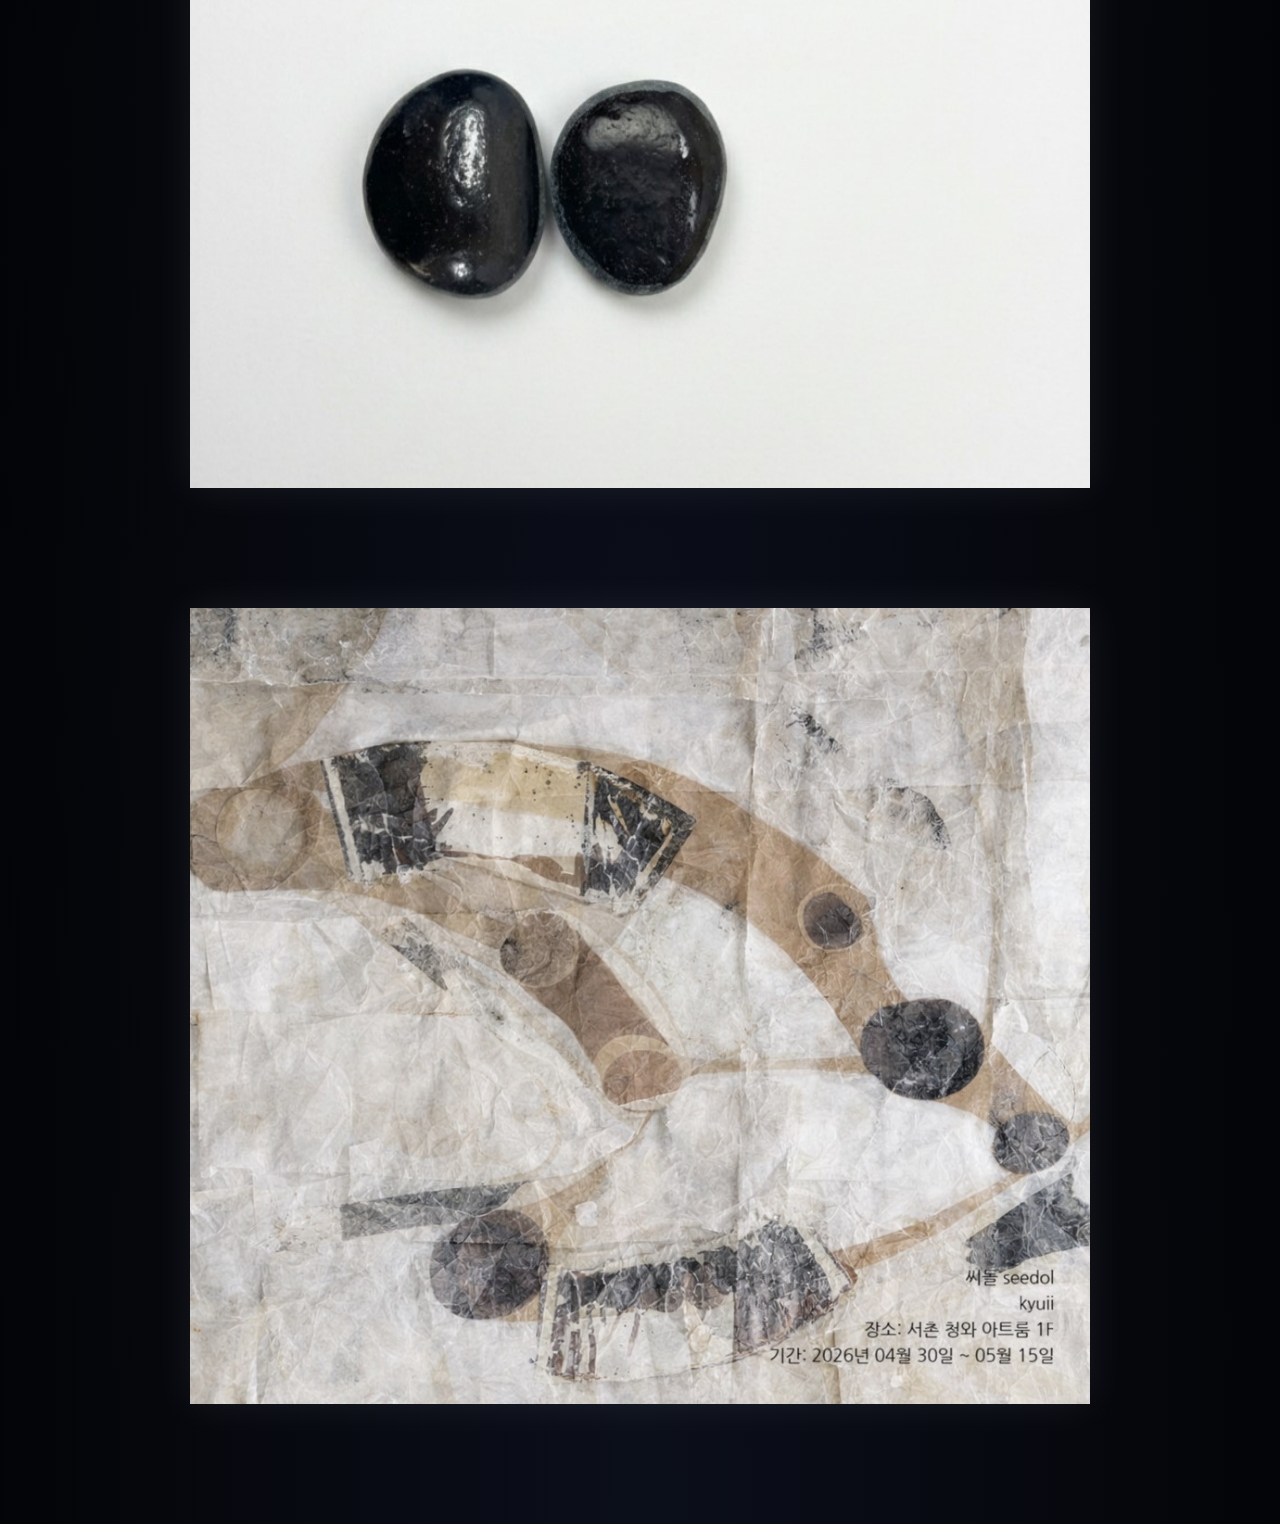
==== commit 9a35d49c: "Update index.html" ====
--- a/index.html
+++ b/index.html
@@ -12,6 +12,7 @@
   <img src="images/01.jpg">
   <img src="images/02.jpg">
   <img src="images/03.jpg">
+  <img src="images/05.jpg">
 </div>
 </body>
 </html>
@@ -29,37 +30,38 @@
   <div class="circle">I</div>
   <div class="circle">I</div>
 </div>
-
-<div class="content">
-
-  <div id="work" class="page active">
-    <img src="images/01.jpg">
-    <img src="images/02.jpg">
-    <img src="images/03.jpg">
-  </div>
-
-</div>
-
-<script>
-function showPage(pageId) {
-  document.querySelectorAll('.page').forEach(p => {
-    p.classList.remove('active');
-  });
-
-  document.getElementById(pageId).classList.add('active');
-}
-</script>
-
-<div id="bio" class="page">
-  <p>Kyuii</p>
-  <p>Artist</p>
-  <br>
-  <p>2025 — Solo Exhibition</p>
-  <p>2024 — Collaboration</p>
-</div>
-
-<div id="bio" class="page active">
-
-<div class="footer">
-  Kyuii © 2026
-</div>+
+<div class="content">
+
+  <div id="work" class="page active">
+    <img src="images/01.jpg">
+    <img src="images/02.jpg">
+    <img src="images/03.jpg">
+    <img src="images/05.jpg">
+  </div>
+
+</div>
+
+<script>
+function showPage(pageId) {
+  document.querySelectorAll('.page').forEach(p => {
+    p.classList.remove('active');
+  });
+
+  document.getElementById(pageId).classList.add('active');
+}
+</script>
+
+<div id="bio" class="page">
+  <p>Kyuii</p>
+  <p>Artist</p>
+  <br>
+  <p>2025 — Solo Exhibition</p>
+  <p>2024 — Collaboration</p>
+</div>
+
+<div id="bio" class="page active">
+
+<div class="footer">
+  Kyuii © 2026
+</div>
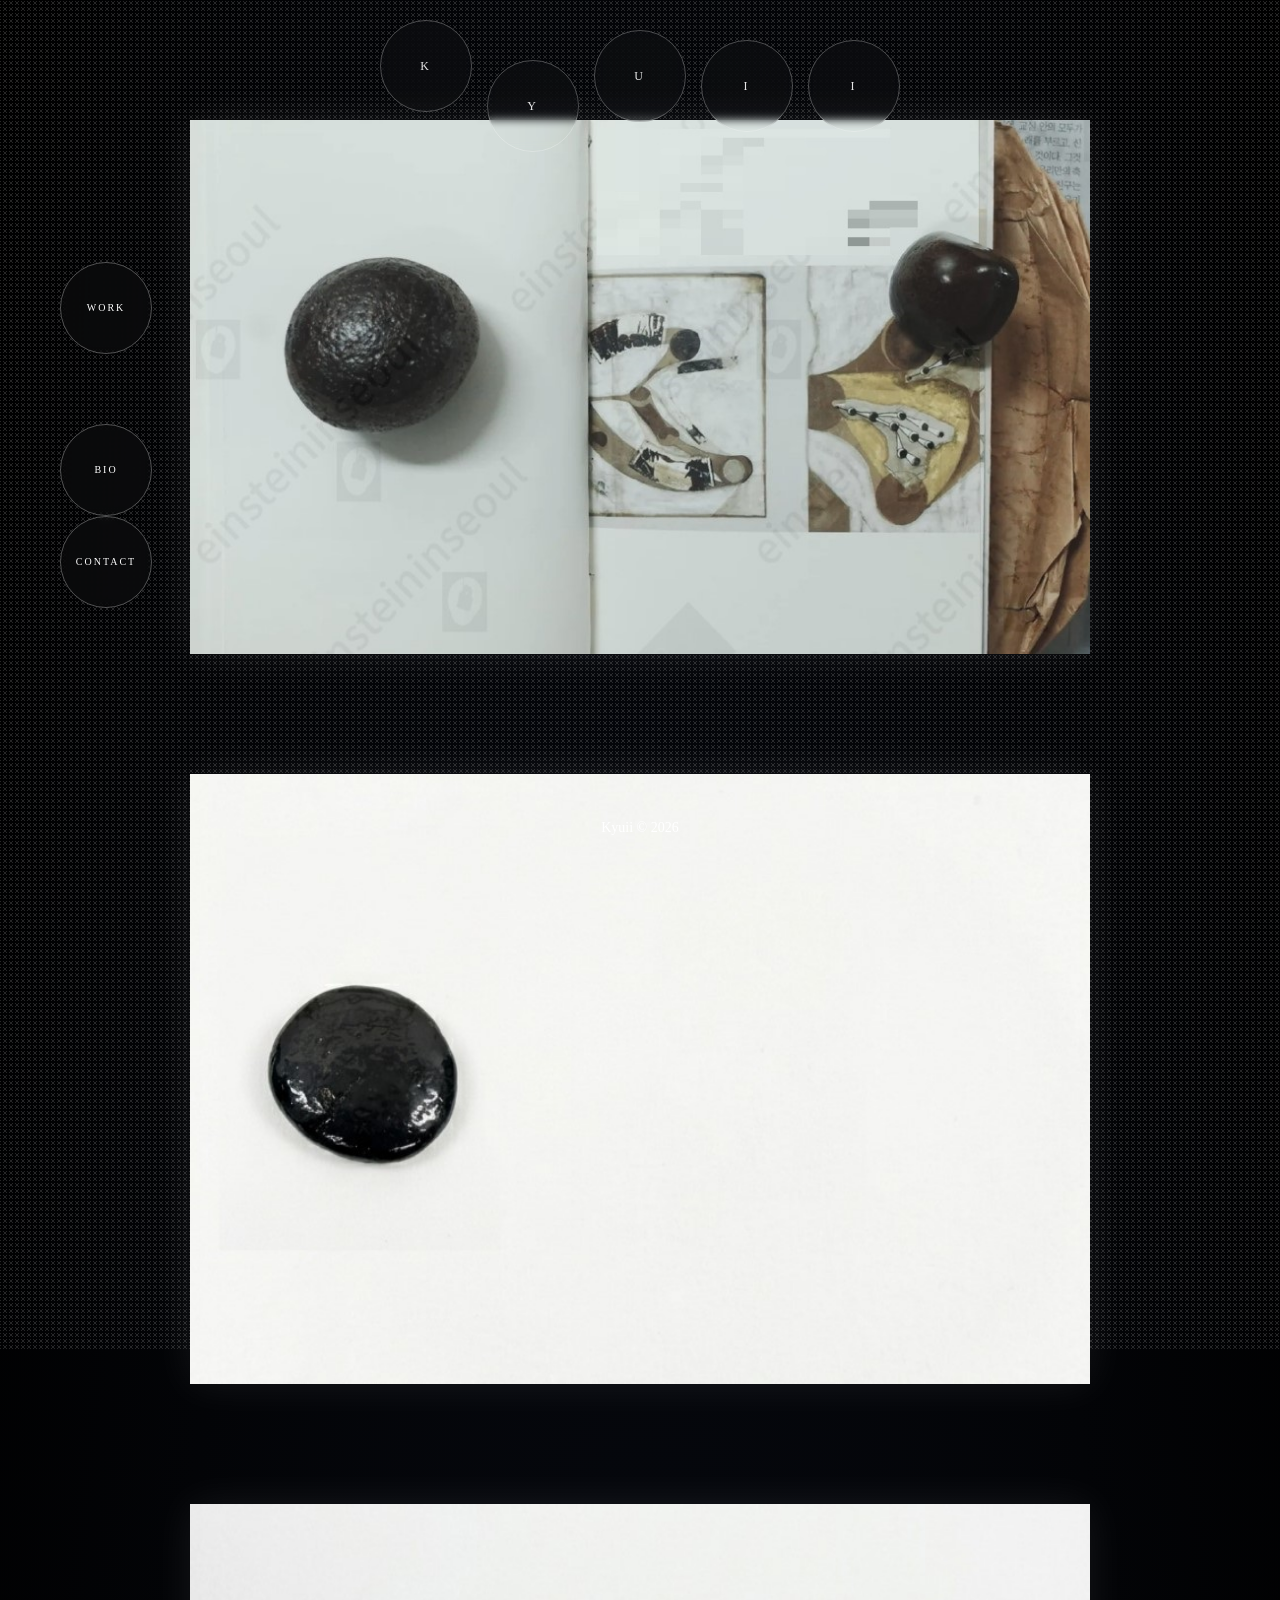
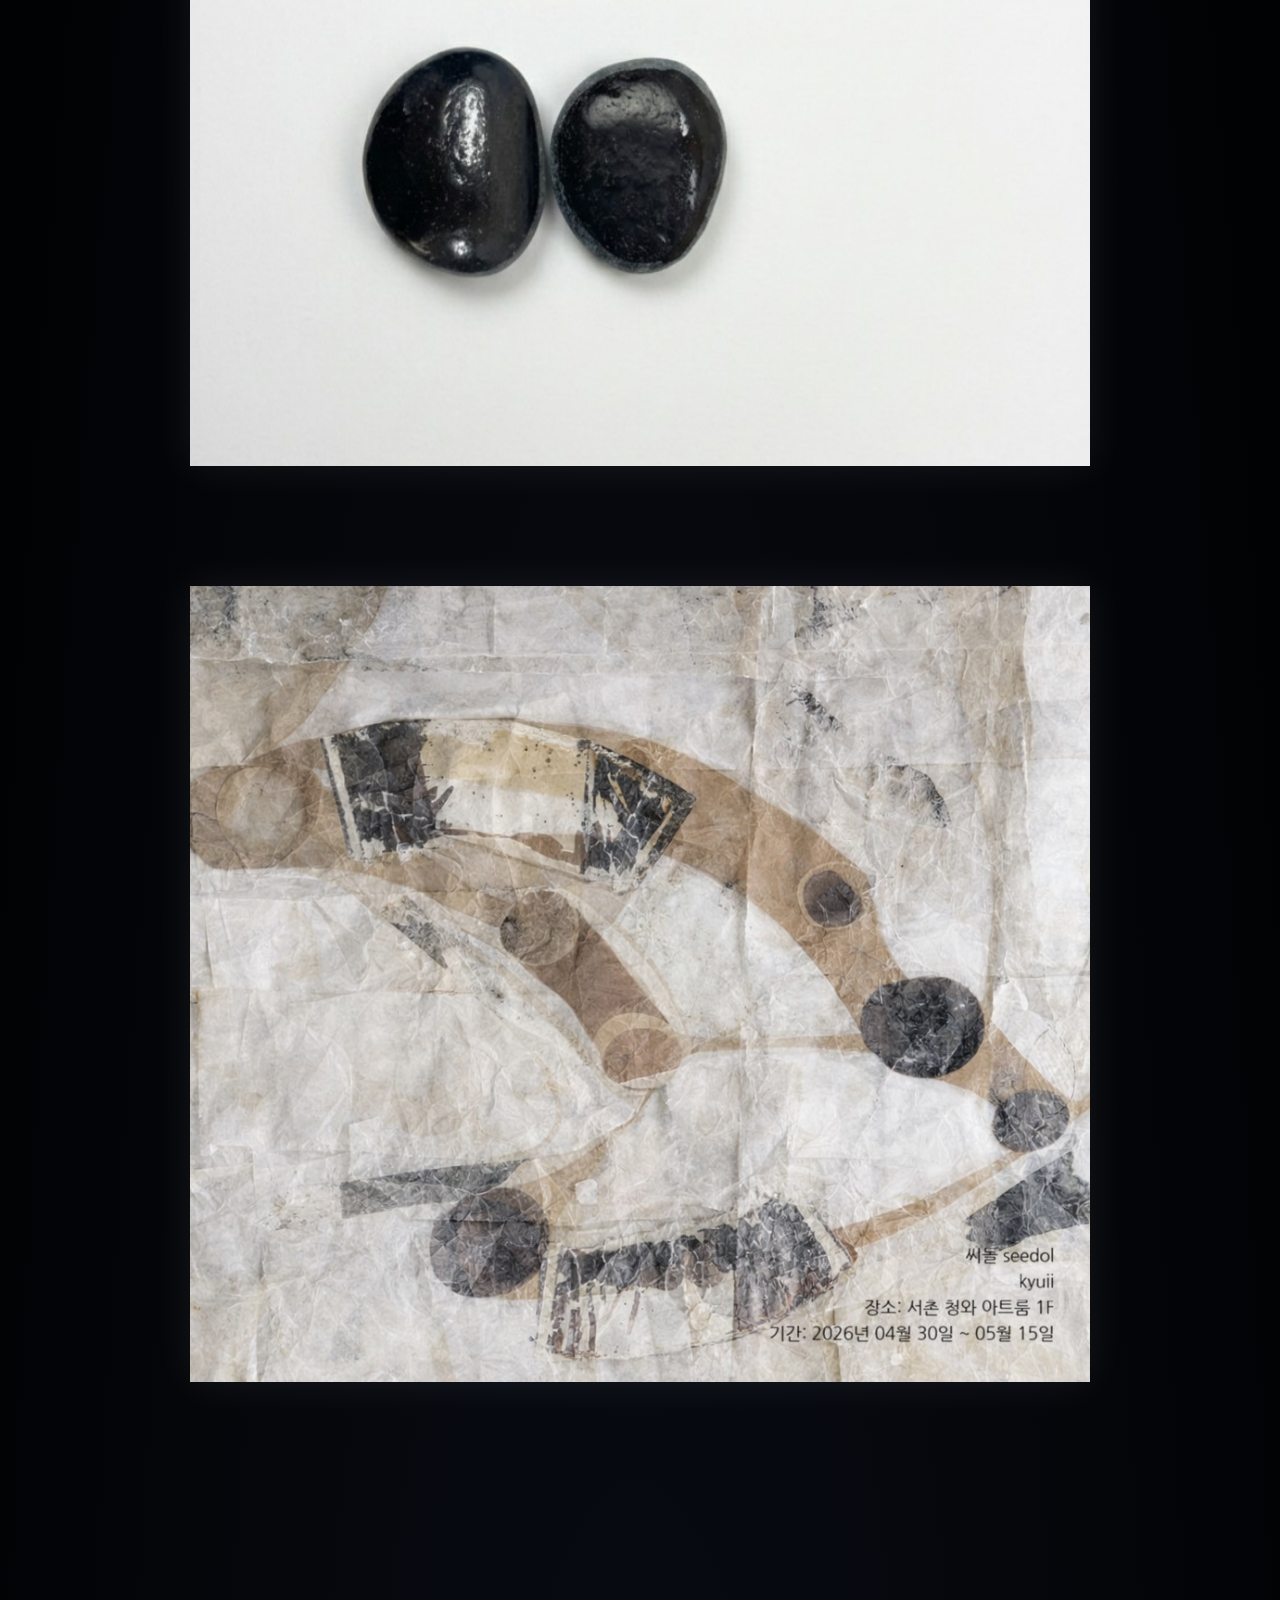
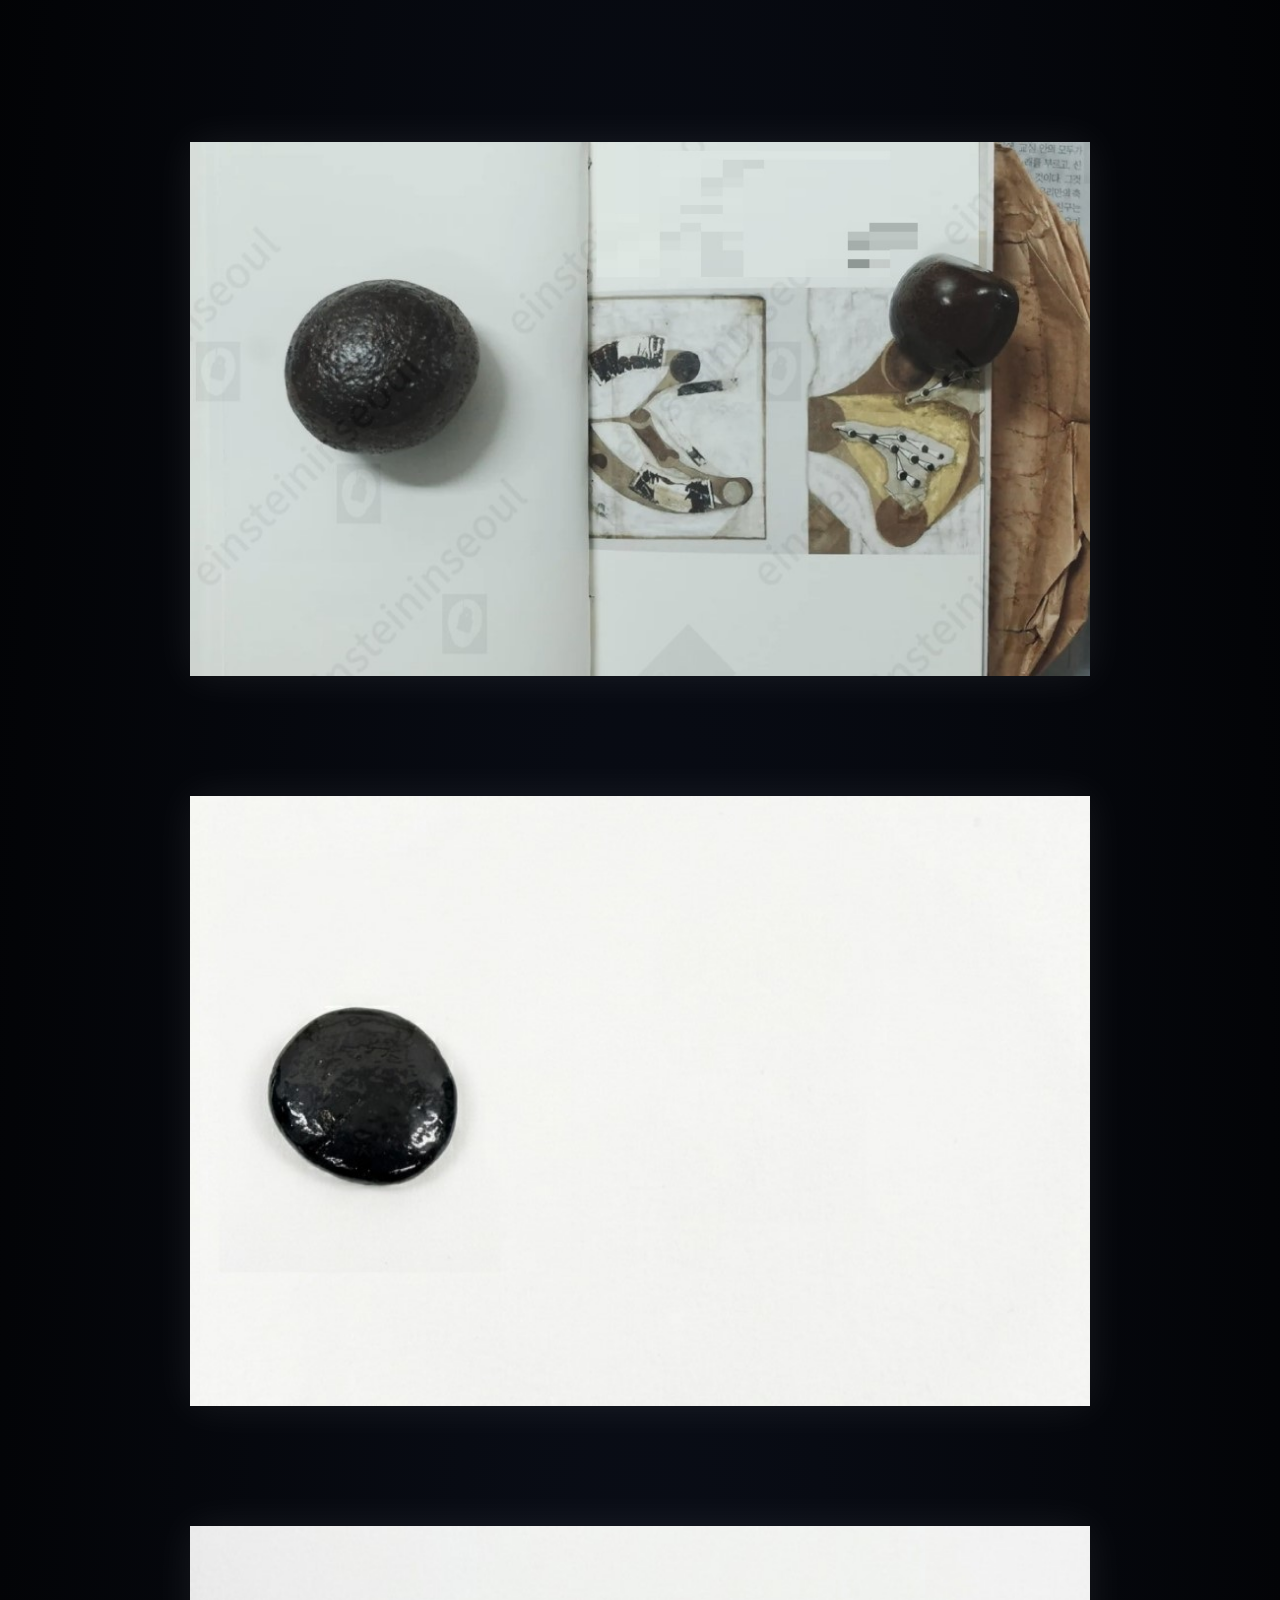
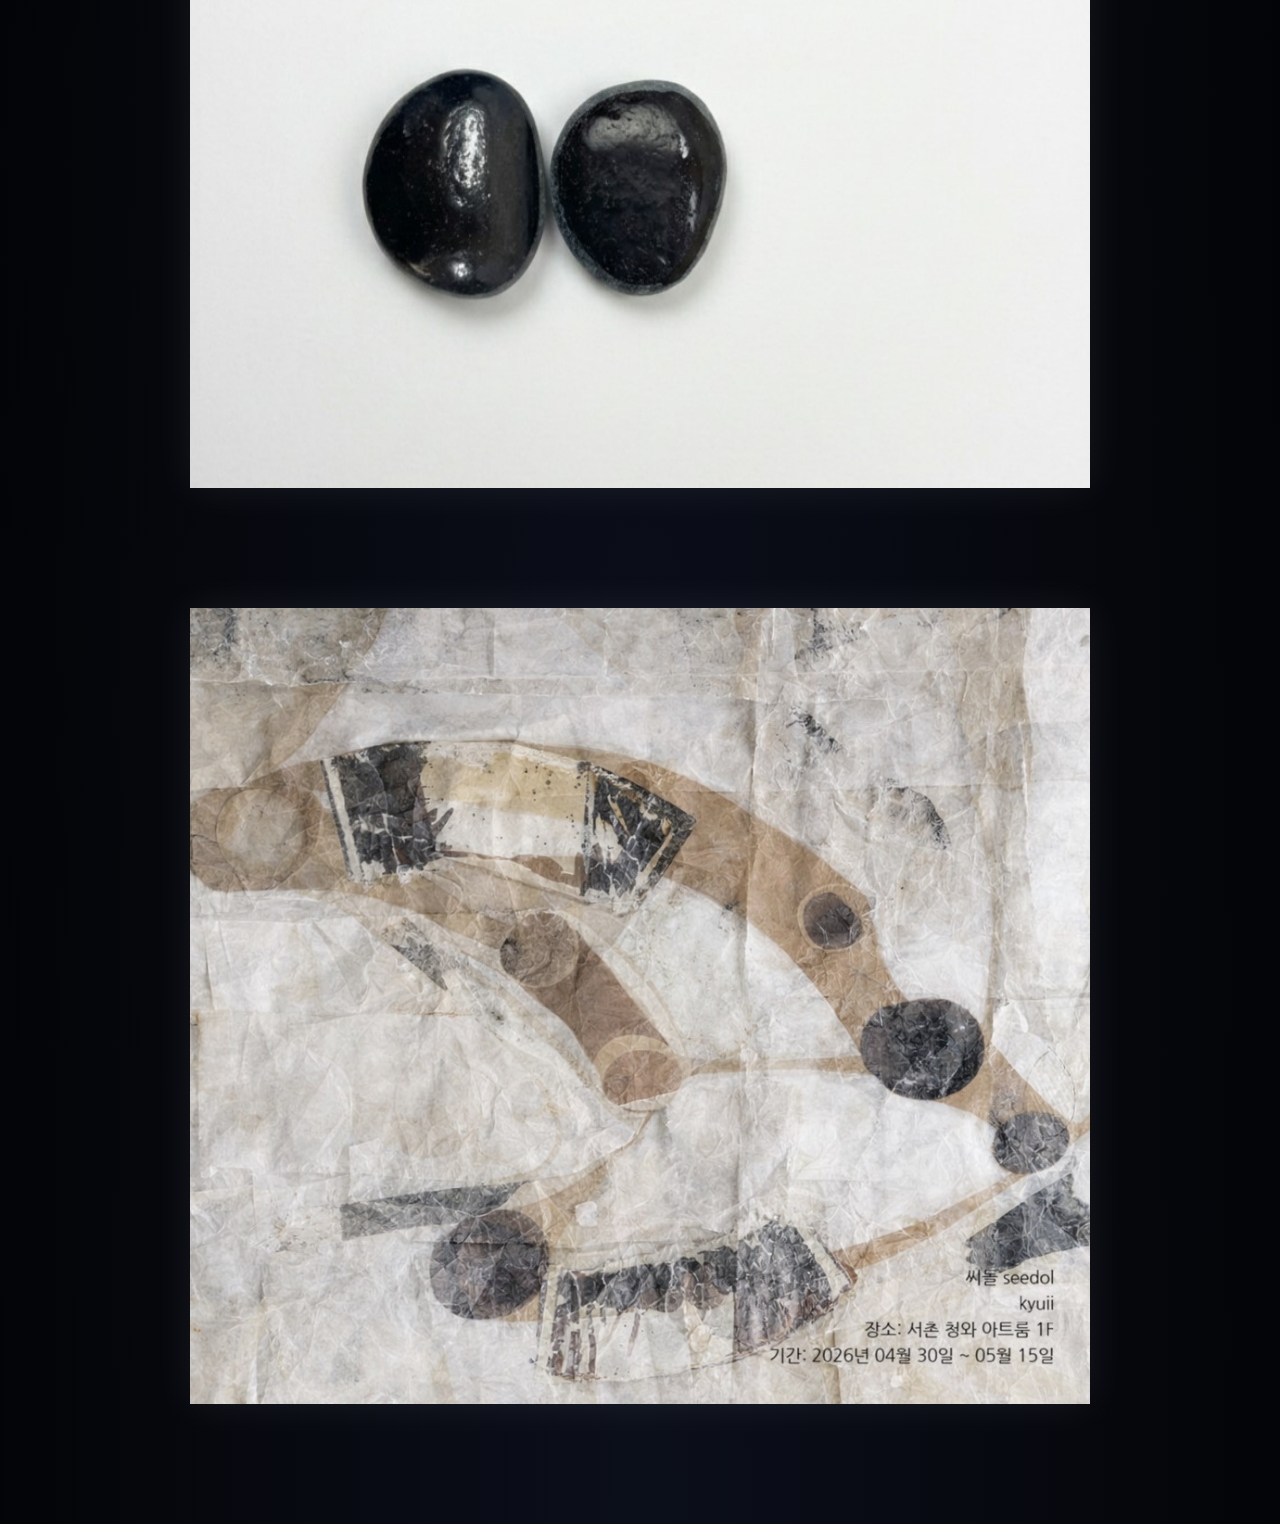
==== commit a4879e8c: "Update index.html" ====
--- a/index.html
+++ b/index.html
@@ -43,21 +43,82 @@
 </div>
 
 <script>
+
 function showPage(pageId) {
+
   document.querySelectorAll('.page').forEach(p => {
     p.classList.remove('active');
   });
 
   document.getElementById(pageId).classList.add('active');
+
+  if(pageId === 'bio') {
+    startBioTyping();
+  }
 }
+
+function startBioTyping() {
+
+  const text = `kyuii (aka Kyuin chae)
+
+artist
+
+
+Hongik University BA
+ENSAD de Paris
+
+
+Group
+
+Expo AR
+Galerie du Crous de Paris
+11 rue des Beaux-Arts,
+75006 Paris, France
+
+Expo
+Art & Fashion:
+Contemporary Art Walks the Runway
+
+2014 Cube Museum,
+Seongnam Arts Center,
+Korea
+
+
+Solo
+
+einsteininseoul x Kyuii
+2025 Sebin Gallery,
+Seoul, Korea`;
+
+  const el = document.getElementById("bioTyping");
+
+  el.innerHTML = "";
+
+  let i = 0;
+
+  function type() {
+
+    if(i < text.length) {
+
+      if(text.charAt(i) === "\n") {
+        el.innerHTML += "<br>";
+      } else {
+        el.innerHTML += text.charAt(i);
+      }
+
+      i++;
+
+      setTimeout(type, 45);
+    }
+  }
+
+  type();
+}
+
 </script>
 
 <div id="bio" class="page">
-  <p>Kyuii</p>
-  <p>Artist</p>
-  <br>
-  <p>2025 — Solo Exhibition</p>
-  <p>2024 — Collaboration</p>
+  <p id="bioTyping"></p>
 </div>
 
 <div id="bio" class="page active">
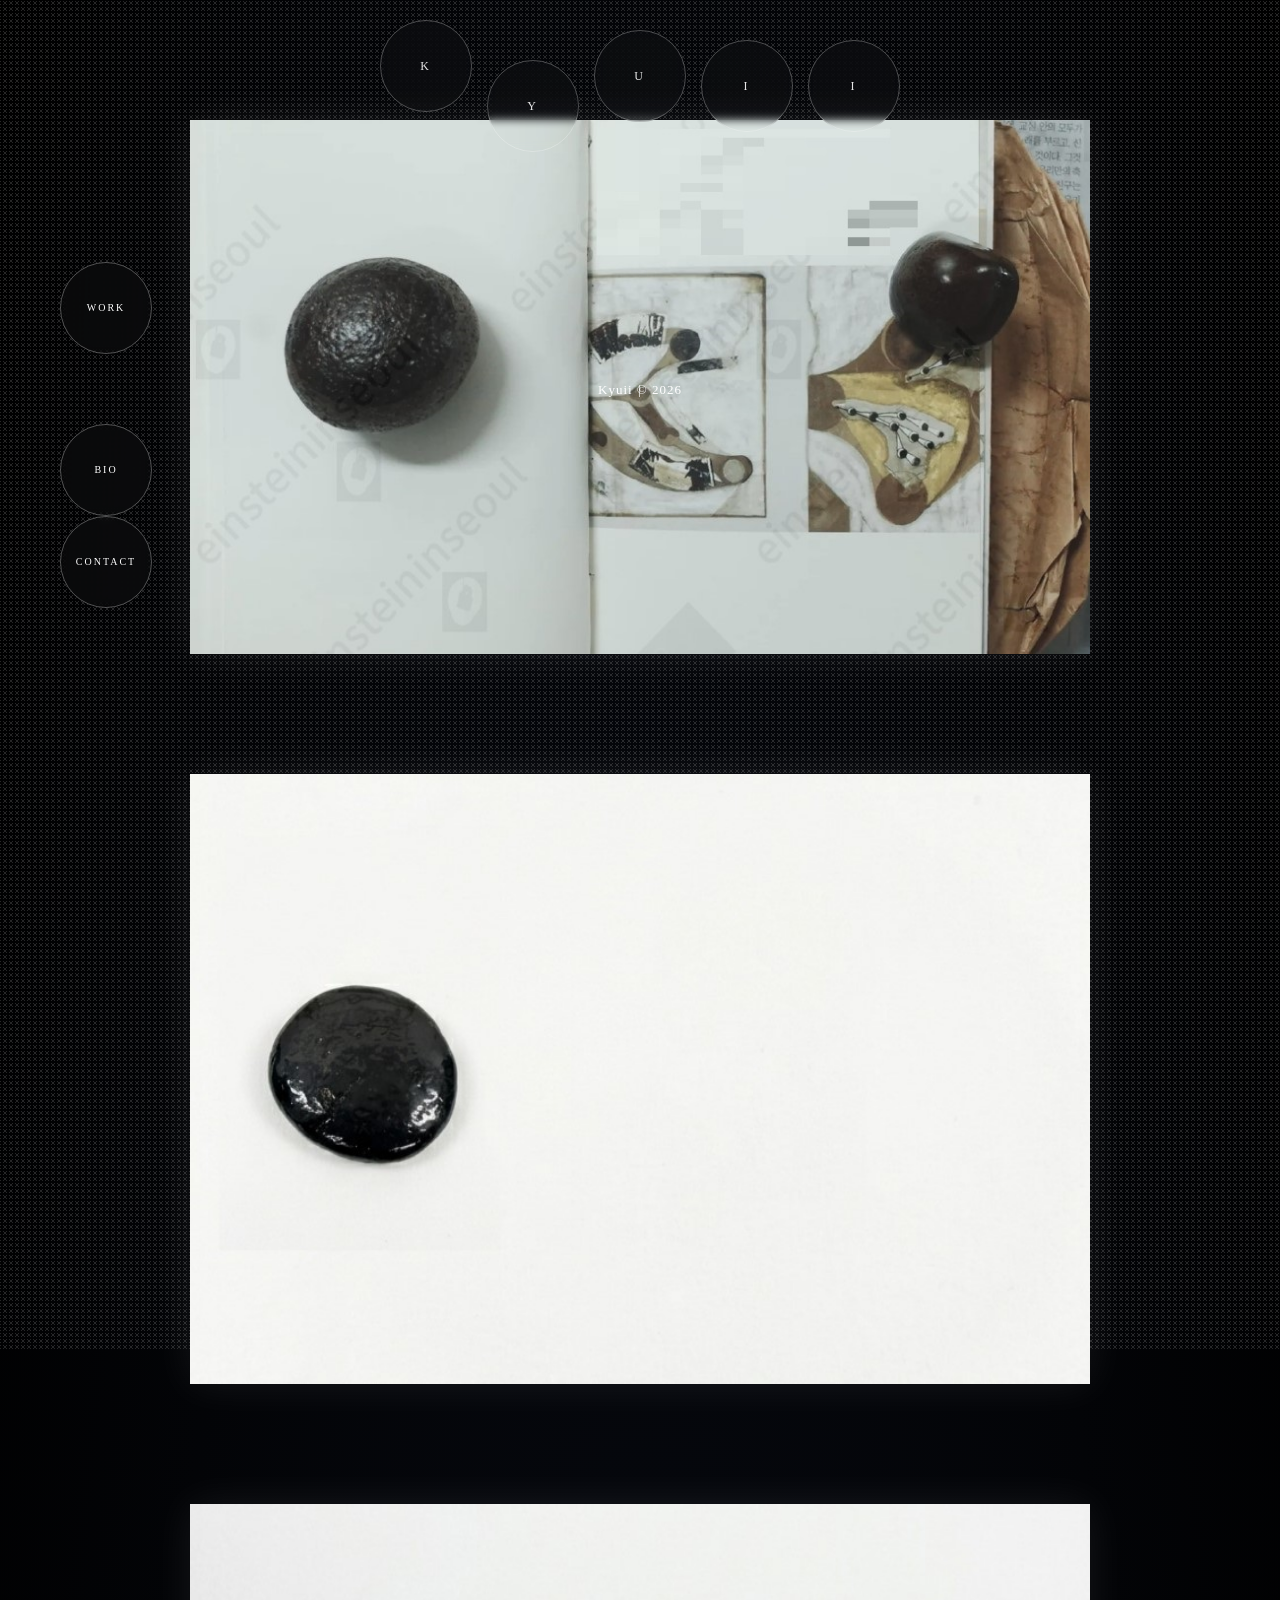
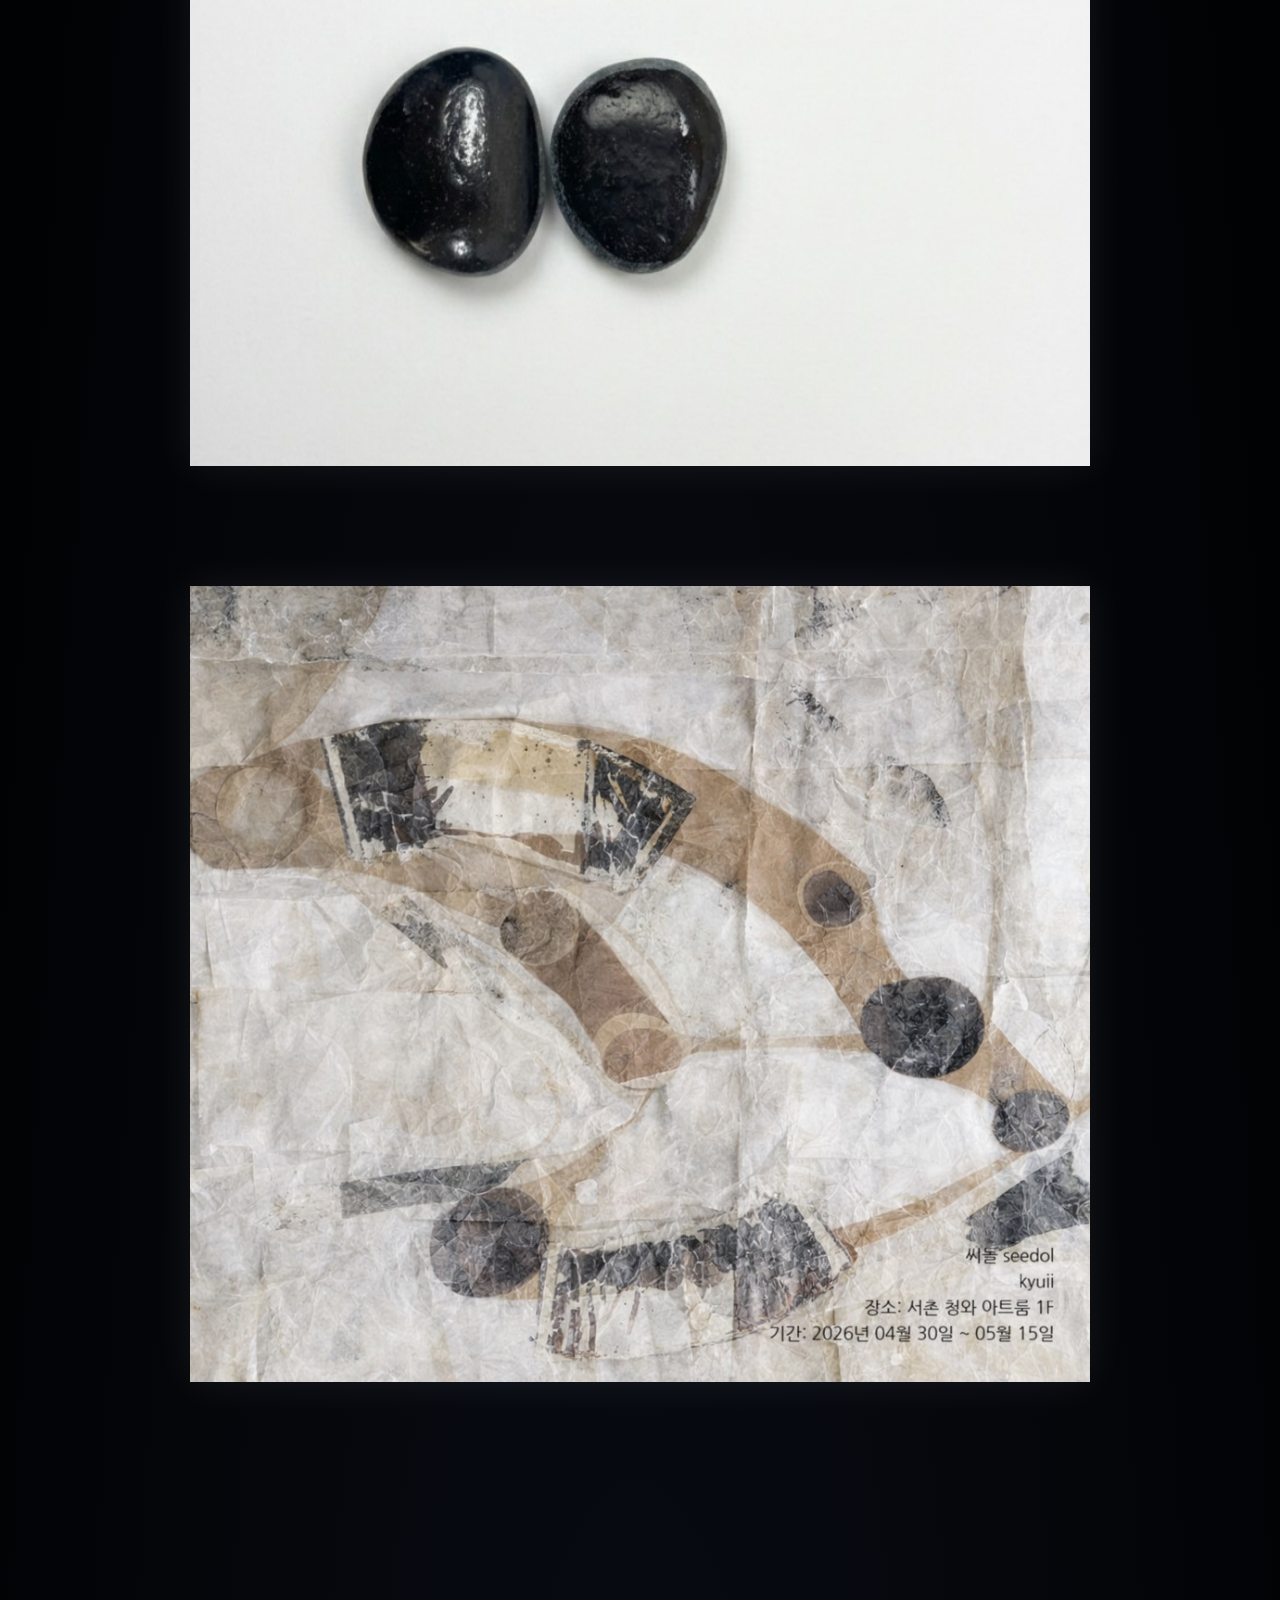
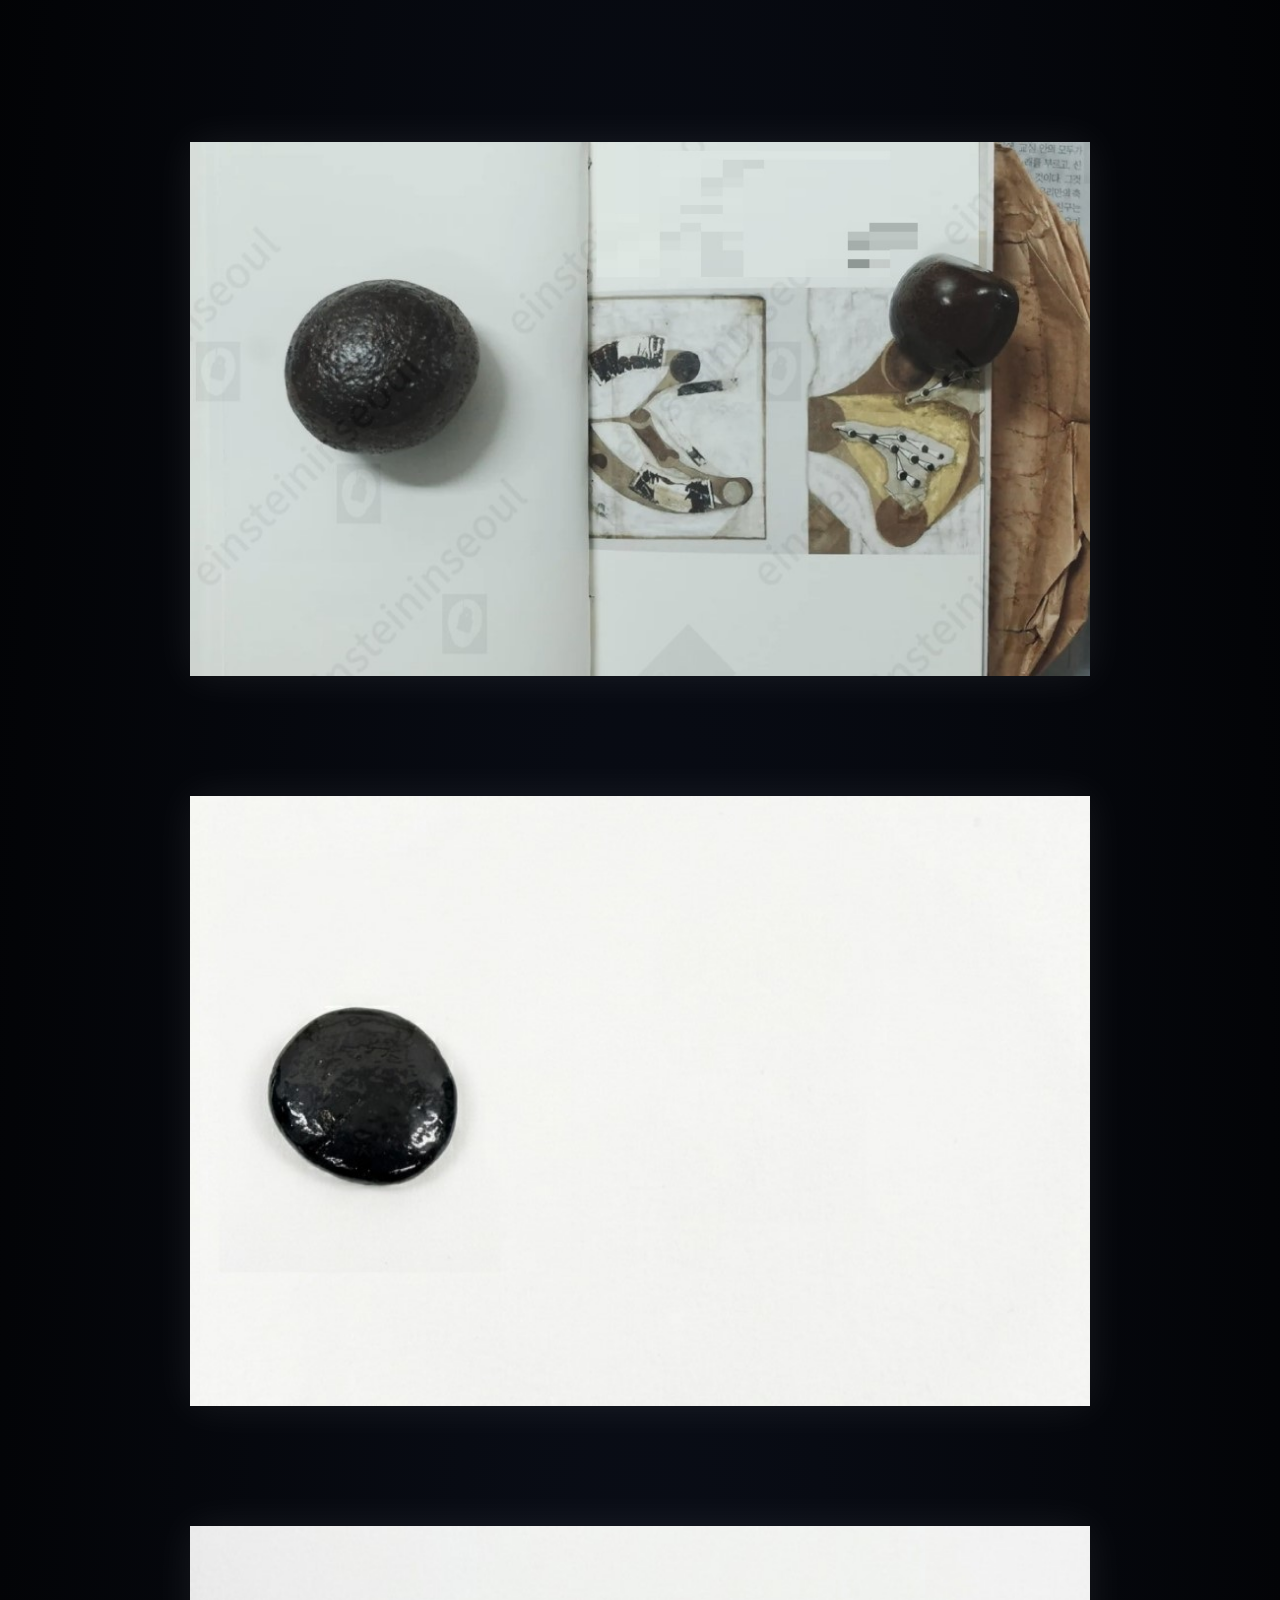
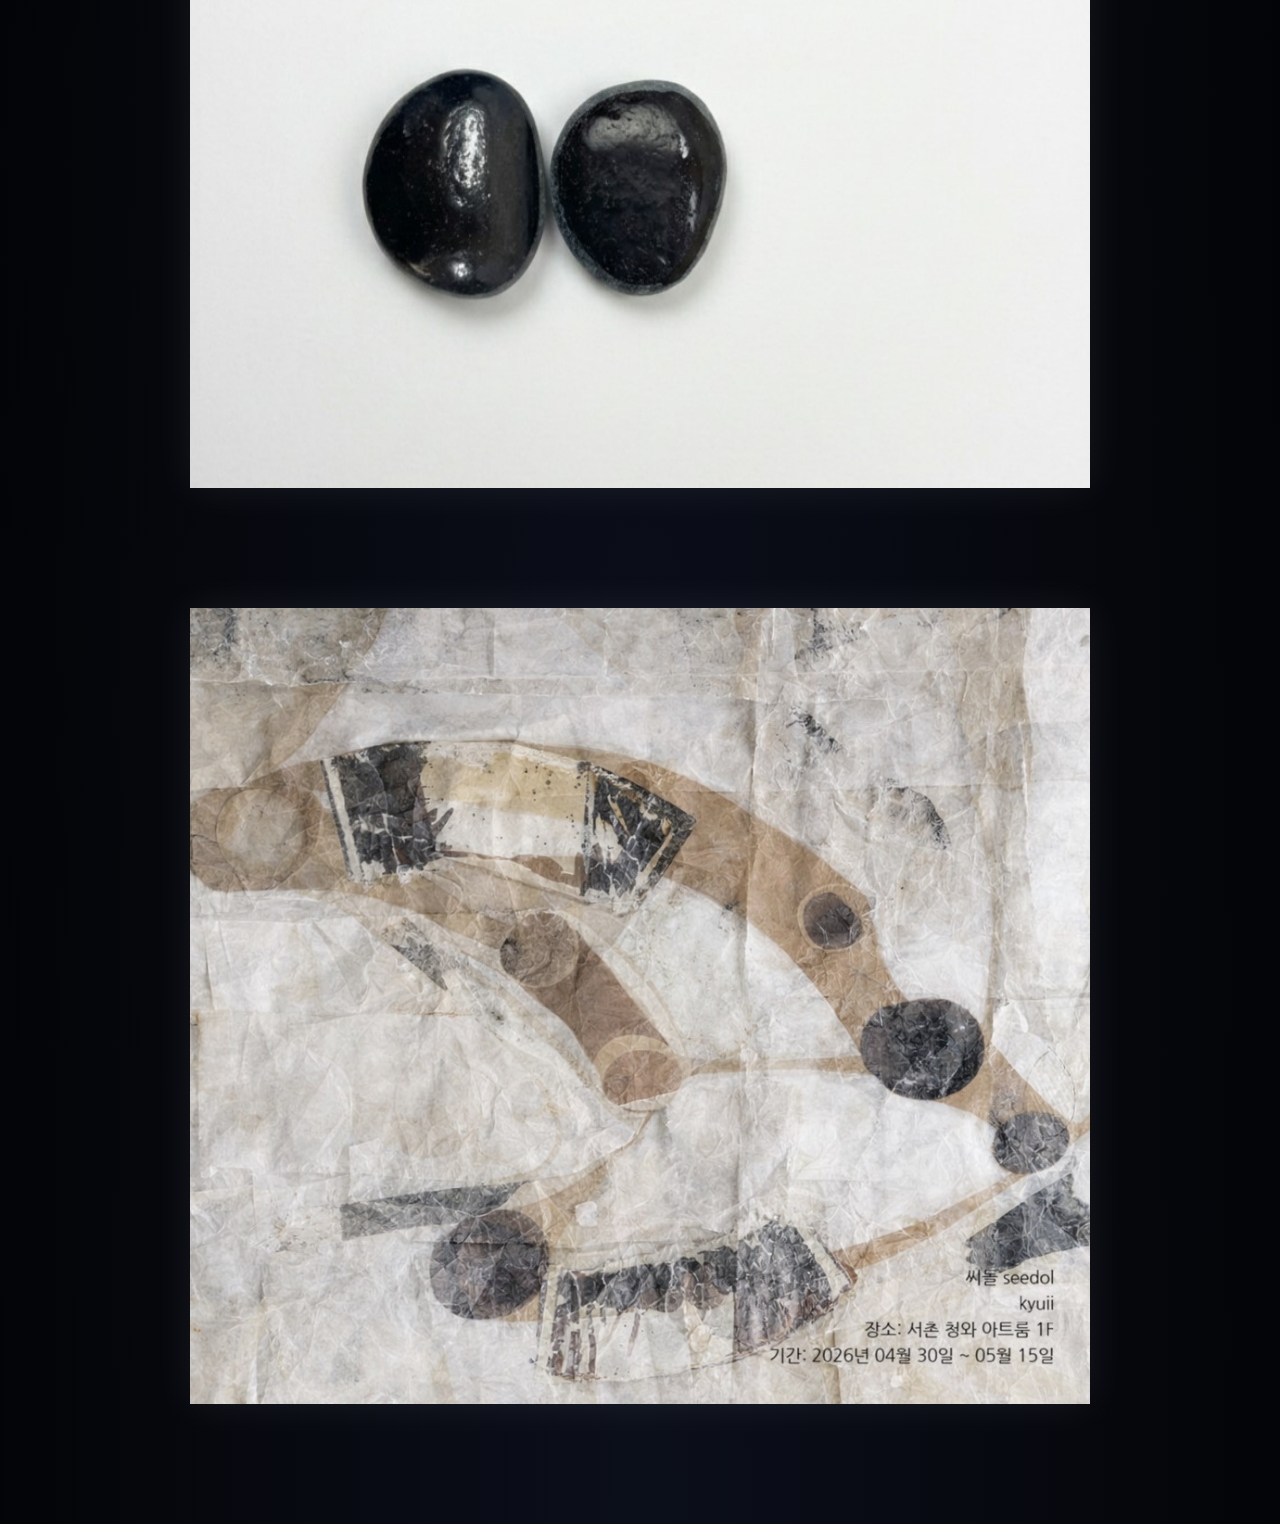
==== commit 40c277e8: "Update index.html" ====
--- a/index.html
+++ b/index.html
@@ -67,28 +67,28 @@
 Hongik University BA
 ENSAD de Paris
 
-
 Group
 
 Expo AR
-Galerie du Crous de Paris
-11 rue des Beaux-Arts,
-75006 Paris, France
+Galerie du Crous de Paris, 75006 Paris, France
 
 Expo
-Art & Fashion:
-Contemporary Art Walks the Runway
+Art & Fashion: Contemporary Art Walks the Runway
+2014 Cube Museum, Seongnam Arts Center, Korea
 
-2014 Cube Museum,
-Seongnam Arts Center,
-Korea
+...
+
+Expo 
+einsteininseoul x Kyuii
+2026 einsteininseoul Gallery(Seochon Chungwa Artroom), Seoul, Korea
 
 
 Solo
+Seedol, Kyuii
+2026 einsteininseoul Gallery(Seochon Chungwa Artroom), Seoul, Korea
 
 einsteininseoul x Kyuii
-2025 Sebin Gallery,
-Seoul, Korea`;
+2025 Sebin Gallery, Seoul, Korea`;
 
   const el = document.getElementById("bioTyping");
 
--- a/style.css
+++ b/style.css
@@ -246,43 +246,70 @@
   50%  { transform: translate(-5px, 6px); }
   75%  { transform: translate(4px, -5px); }
   100% { transform: translate(0px, 0px); }
-}
-
-.page {
-  display: none;
-  padding-top: 120px;
-}
-
-.page.active {
-  display: block;
-}
-
-#bio {
-  position: fixed;
-  bottom: 60px;        /* 아래에서 60px */
-  left: 50%;
-  transform: translateX(-50%);  /* 중앙 정렬 */
-
-  text-align: center;
-  color: white;
-  font-size: 14px;
-  line-height: 1.8;
-}
-
-#bio {
-  animation: blink 3s infinite ease-in-out;
-}
-
-@keyframes blink {
-  0%, 100% { opacity: 0.4; }
-  50% { opacity: 1; }
-}
-
-.footer {
-  animation: fade 5s infinite ease-in-out;
-}
-
-@keyframes fade {
-  0%, 100% { opacity: 0.3; }
-  50% { opacity: 0.6; }
-}
+}
+
+.page {
+  display: none;
+  padding-top: 120px;
+}
+
+.page.active {
+  display: block;
+}
+
+#bio {
+  position: fixed;
+  bottom: 60px;        /* 아래에서 60px */
+  left: 50%;
+  transform: translateX(-50%);  /* 중앙 정렬 */
+
+  text-align: center;
+  color: white;
+  font-size: 14px;
+  line-height: 1.8;
+}
+
+#bio {
+  animation: blink 3s infinite ease-in-out;
+}
+
+@keyframes blink {
+  0%, 100% { opacity: 0.4; }
+  50% { opacity: 1; }
+}
+
+.footer {
+  animation: fade 5s infinite ease-in-out;
+}
+
+@keyframes fade {
+  0%, 100% { opacity: 0.3; }
+  50% { opacity: 0.6; }
+}
+
+#bio {
+  display: flex;
+  justify-content: center;
+  align-items: center;
+
+  min-height: 100vh;
+
+  text-align: center;
+
+  font-size: 13px;
+  line-height: 1.8;
+  letter-spacing: 1px;
+
+  padding: 40px;
+  box-sizing: border-box;
+}
+
+#bioTyping::after {
+  content: "|";
+  animation: blink 1s infinite;
+}
+
+@keyframes blink {
+  0%,100% { opacity: 0.3; }
+  50% { opacity: 1; }
+}
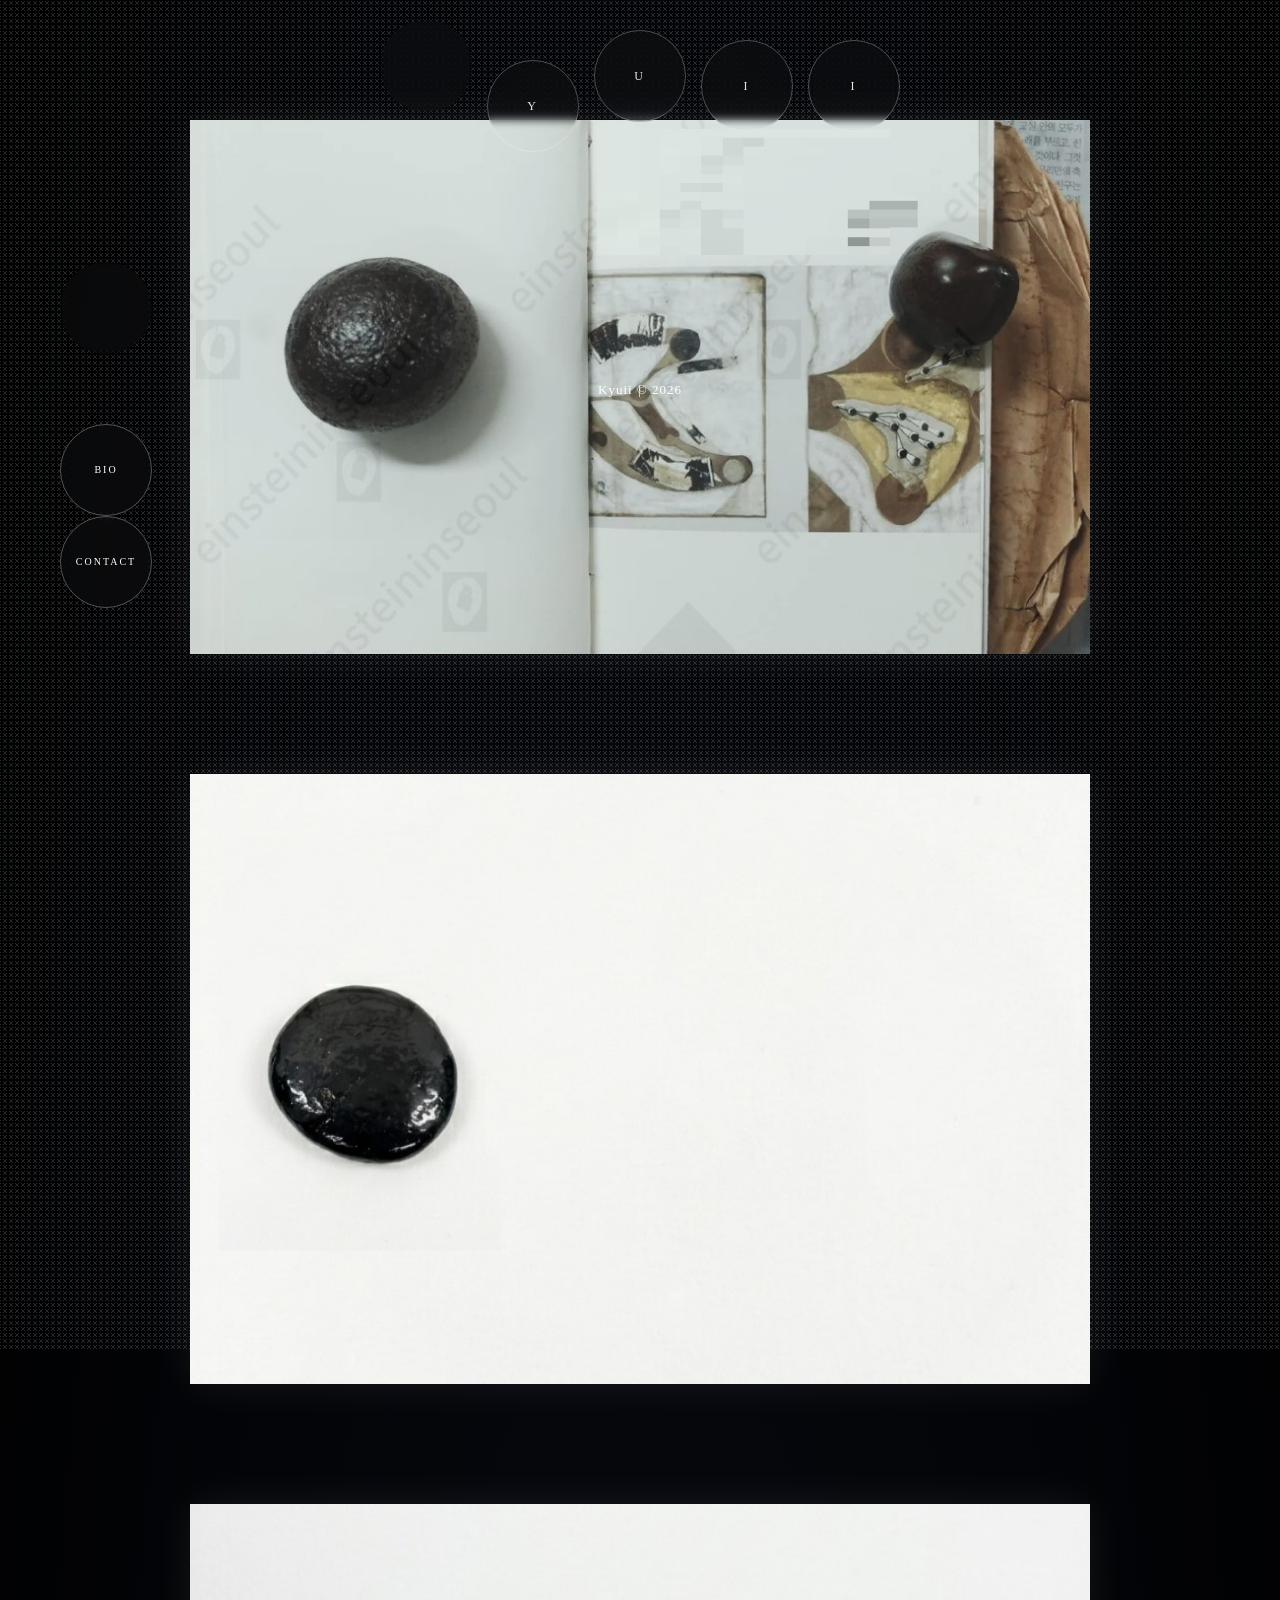
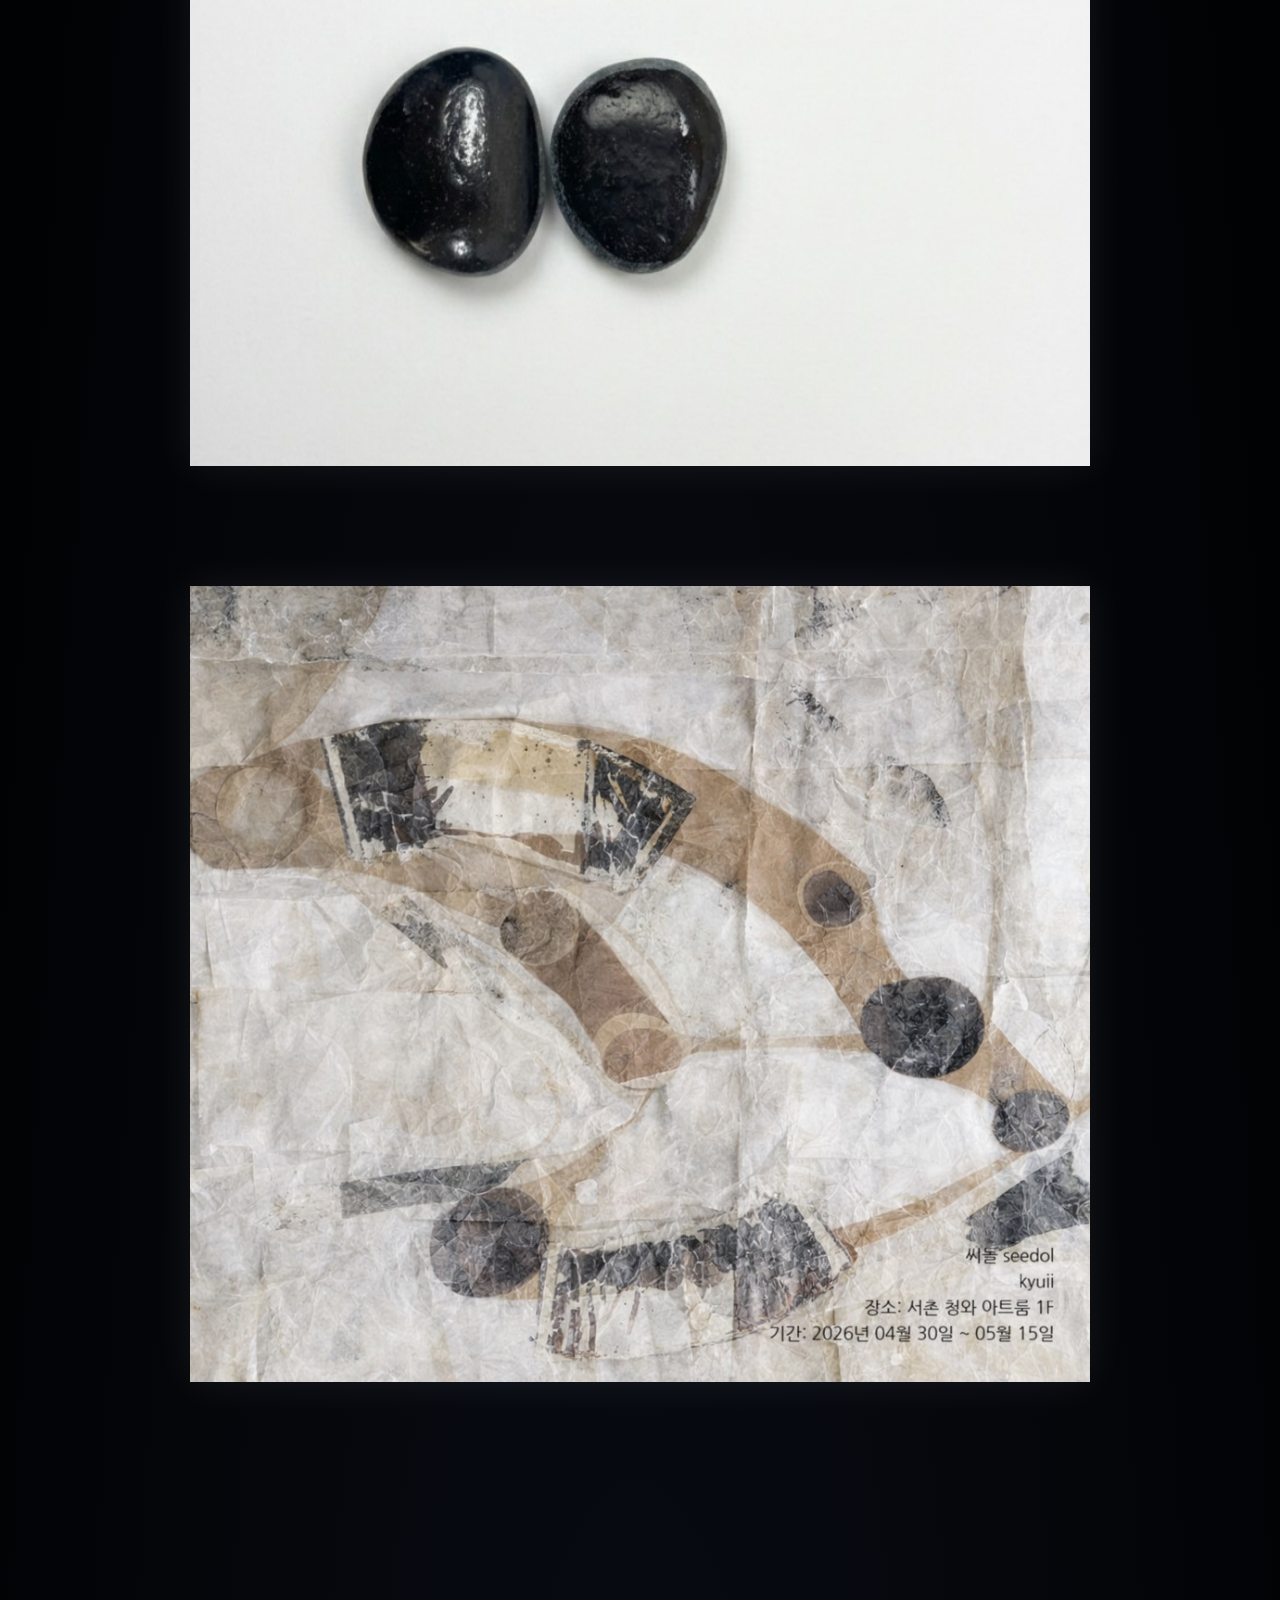
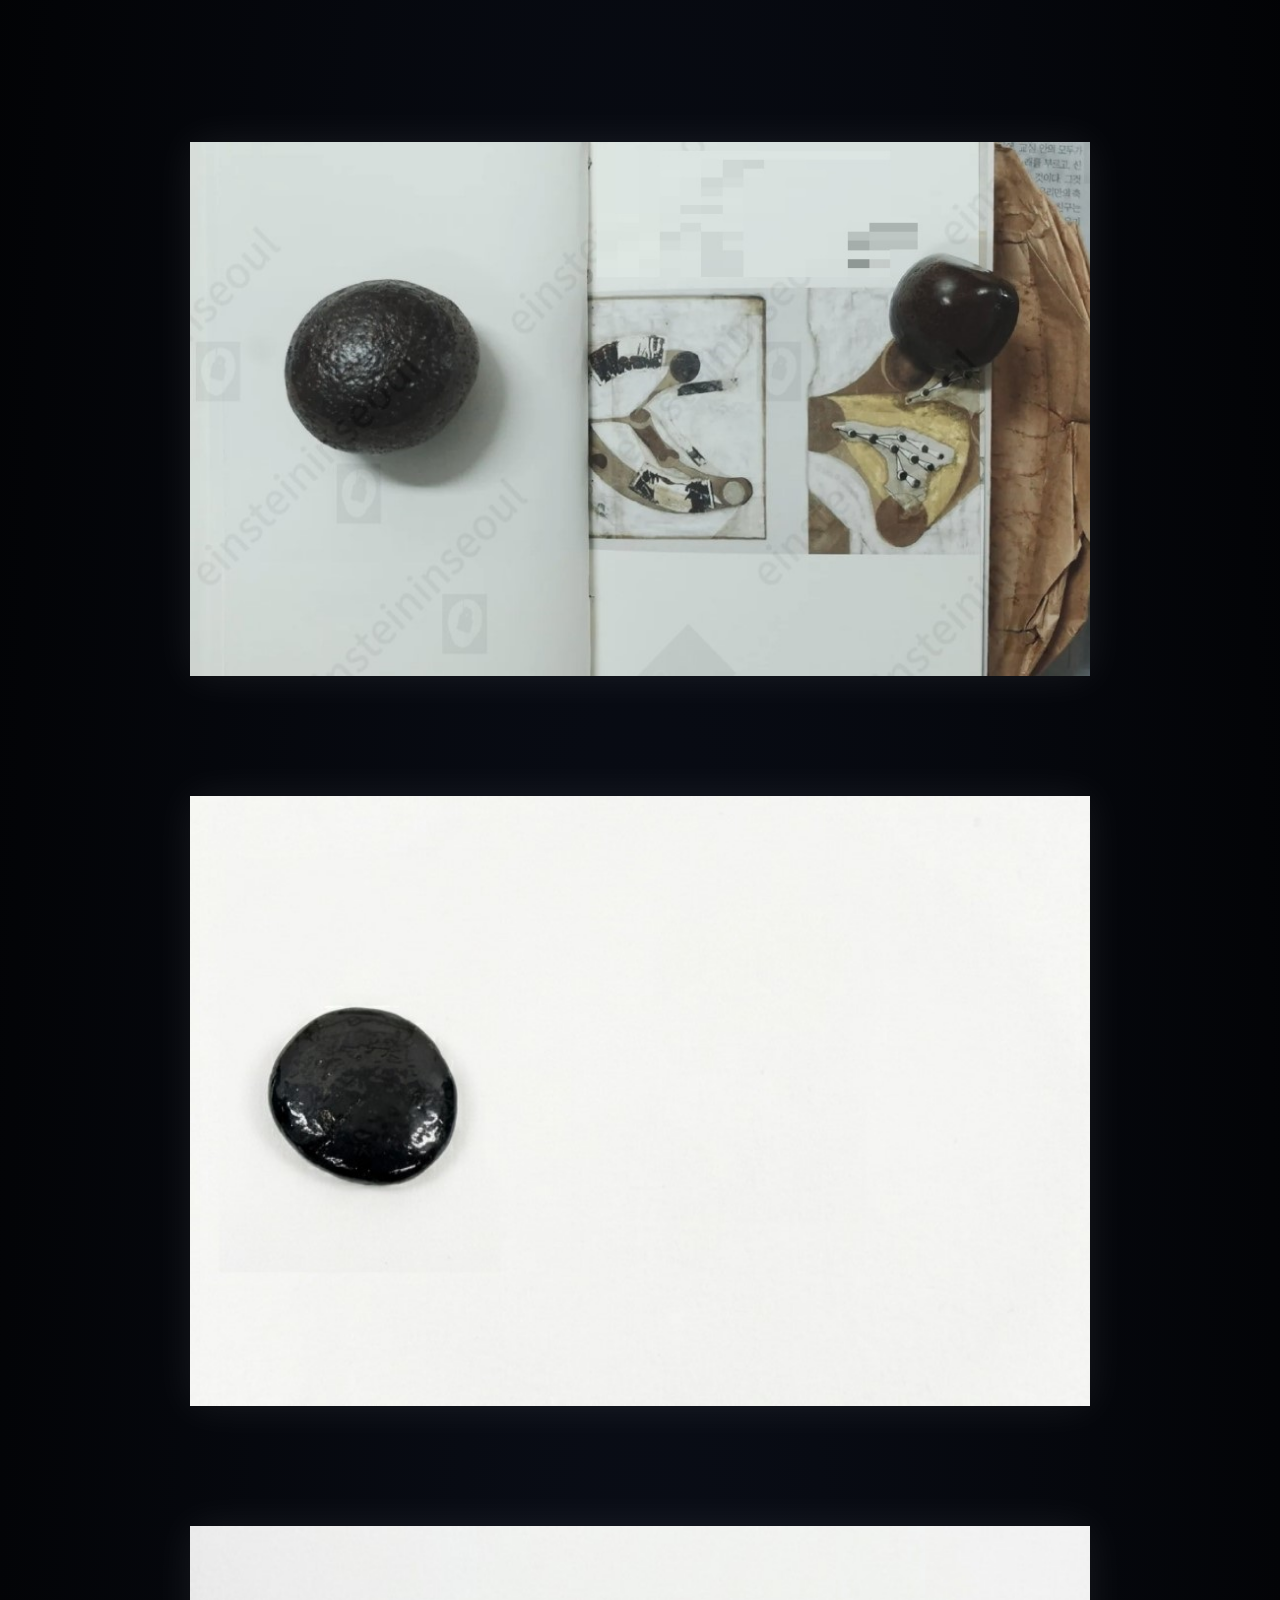
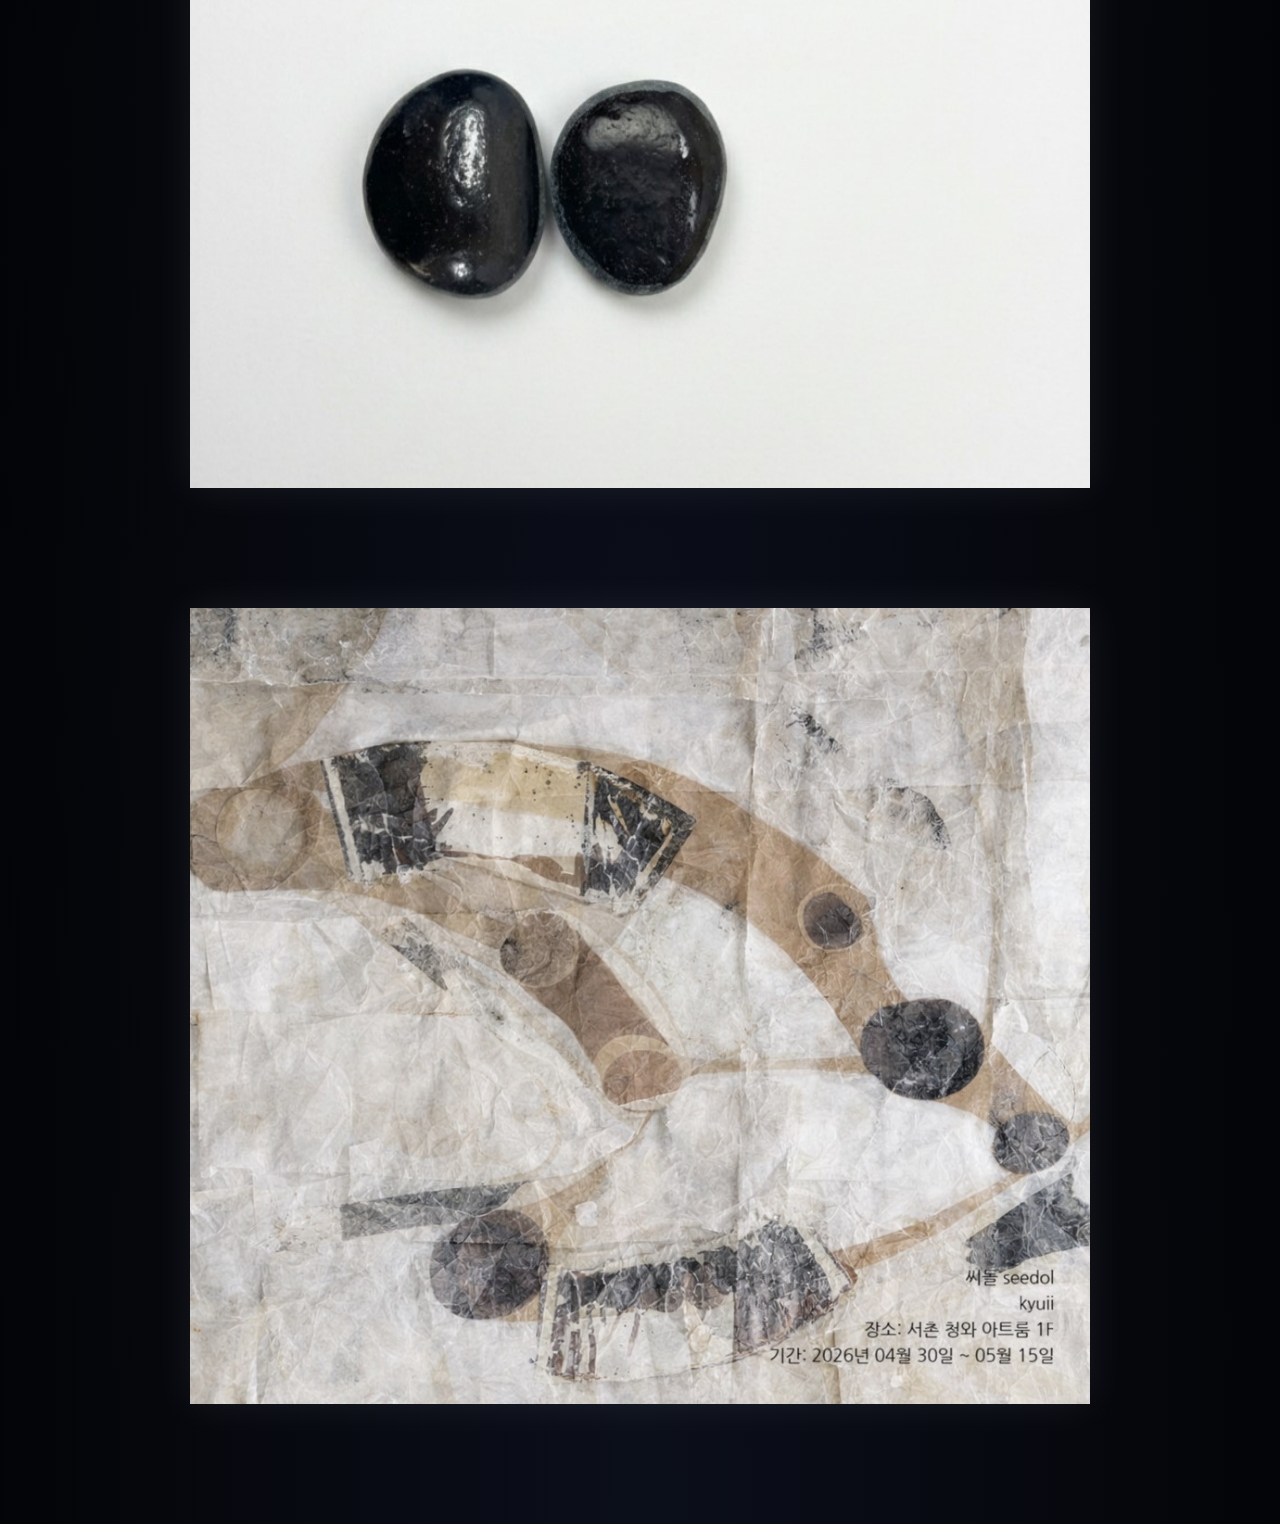
==== commit 58dcf0b1: "Update index.html" ====
--- a/index.html
+++ b/index.html
@@ -18,9 +18,19 @@
 </html>
 
 <div class="menu">
-  <a href="#" class="circle">WORK</a>
-  <a href="#" class="circle">BIO</a>
-  <a href="mailto:csakic21c.lab@gmail.com" class="circle">CONTACT</a>
+
+  <a onclick="showPage('work')" class="circle">
+    WORK
+  </a>
+
+  <a onclick="showPage('bio')" class="circle">
+    BIO
+  </a>
+
+  <a href="mailto:csakic21c.lab@gmail.com" class="circle">
+    CONTACT
+  </a>
+
 </div>
 
 <div class="kyuii" onclick="toggleFloat()">
@@ -59,7 +69,7 @@
 
 function startBioTyping() {
 
-  const text = `kyuii (aka Kyuin chae)
+  const text = `kyuii 
 
 artist
 
